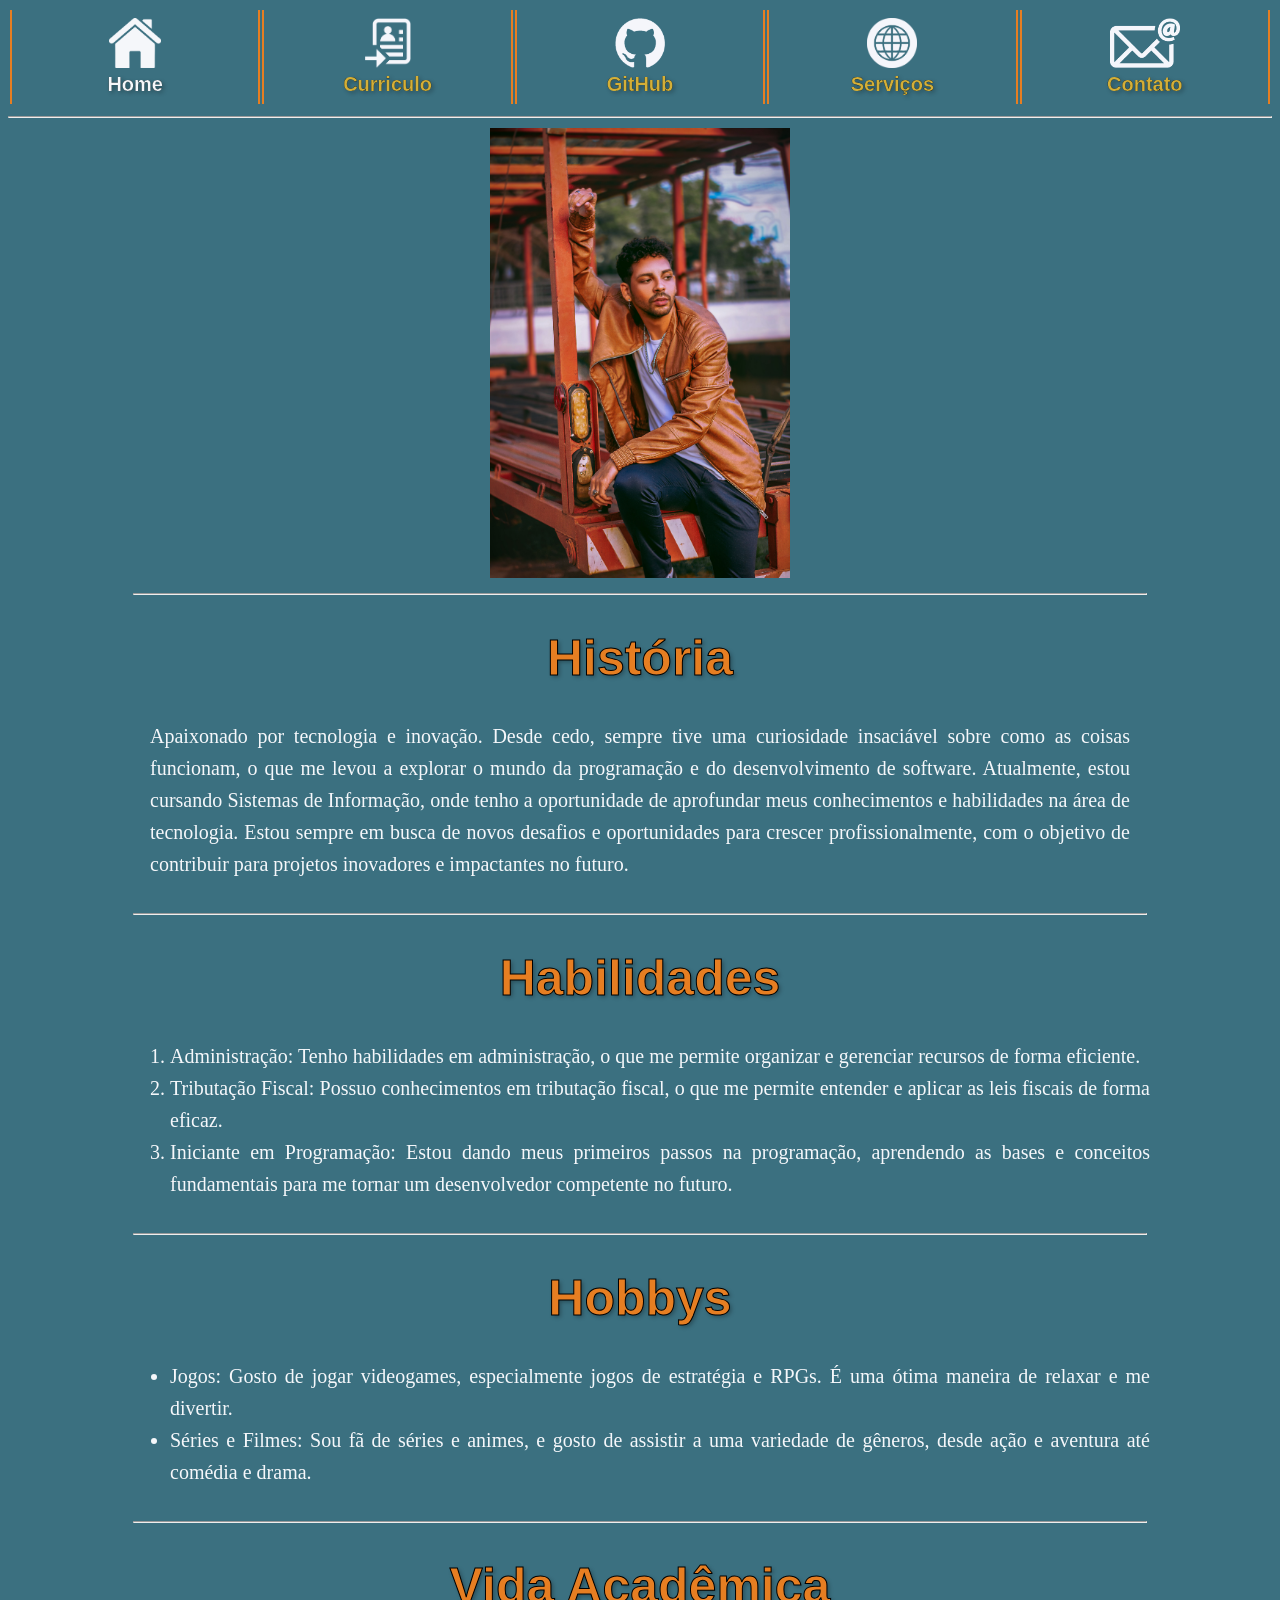
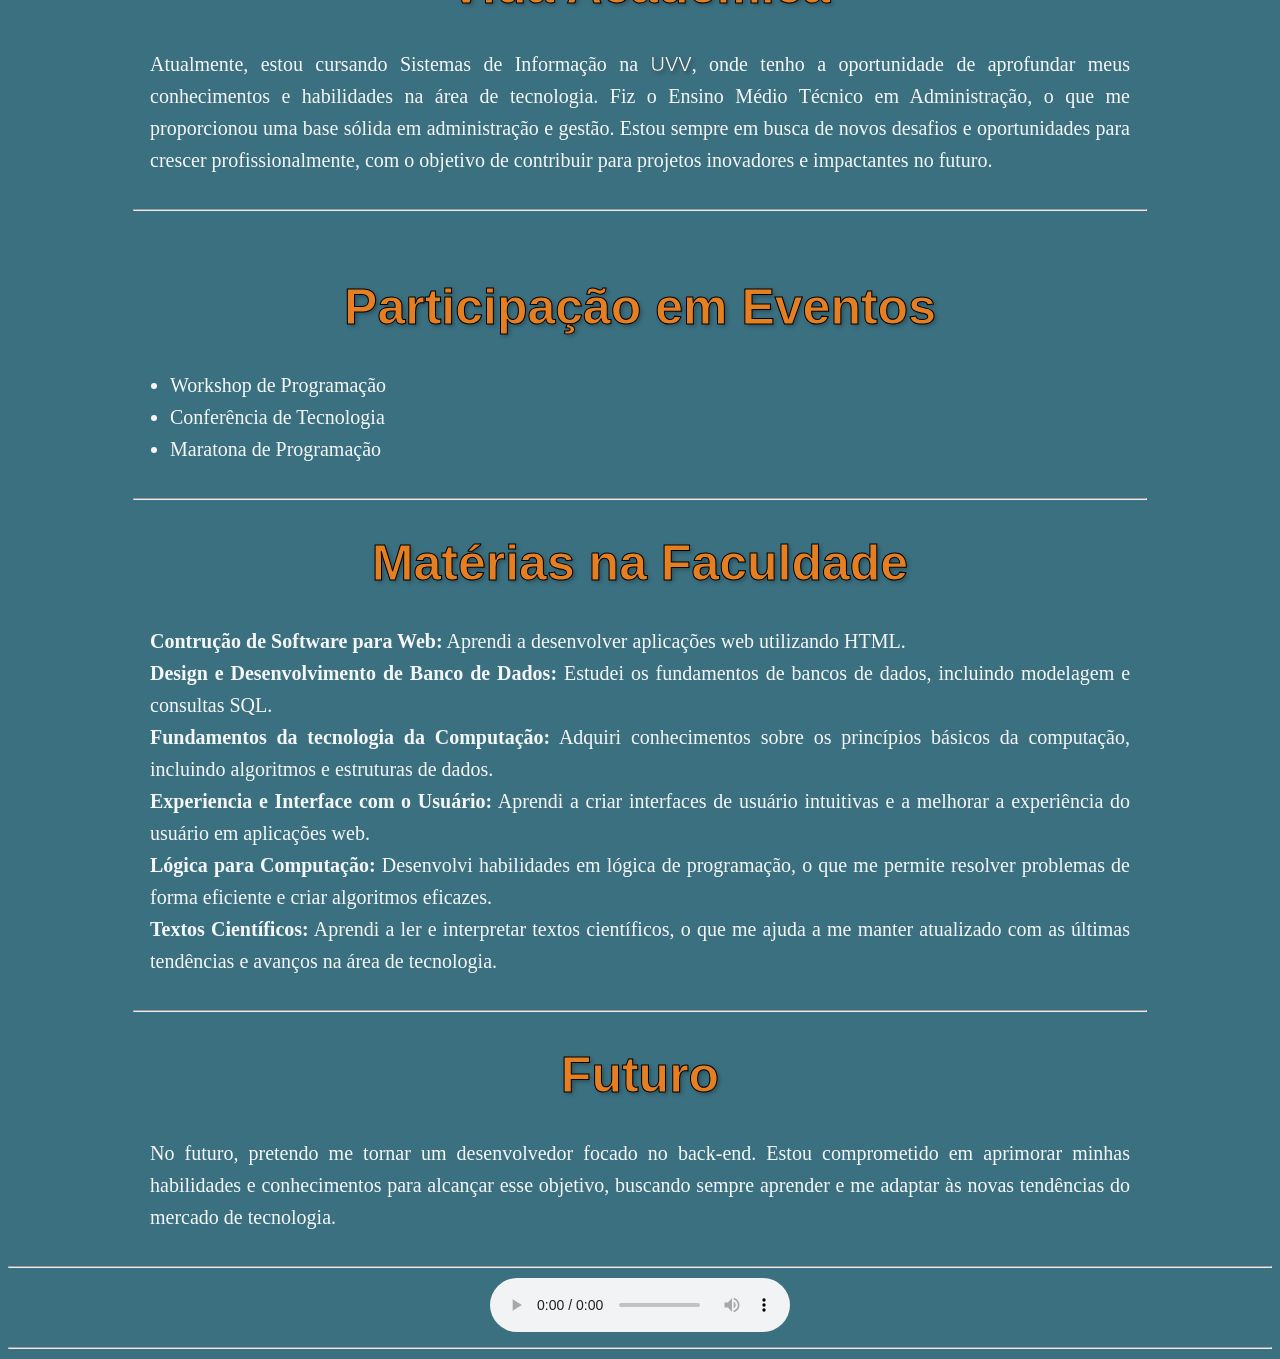
==== index.html @ d670b054 "Update index.html" ====
<!DOCTYPE html>
<html lang="pt-br">

<head>
    <meta charset="UTF-8">
    <meta name="viewport" content="width=device-width, initial-scale=1.0">
    <title>Home</title>
    <link rel="icon" type="image/png" width="16" height="16" href="./imagens/favhome2.png">
    <link rel="stylesheet" href="style.css">
</head>

<body>
    <center>
        <table width="100%">
            <tr>
                <th
                    style="border-right: 2px solid rgb(230, 126, 34);border-left: 2px solid rgb(230, 126, 34); padding: 8px; width: 15%">
                    <a href="index.html" style="text-decoration: none; color: rgb(245, 247, 250);">
                        <img src="./imagens/home.png" height="50" alt="Home"><br>
                        Home
                    </a>
                </th>
                <th
                    style="border-right: 2px solid rgb(230, 126, 34);border-left: 2px solid rgb(230, 126, 34); padding: 8px; width: 15%">
                    <a href="curriculo.html"><img src="./imagens/curriculo.png" height="50"
                            alt="Currículo"><br>Curriculo</a>
                </th>
                <th
                    style="border-right: 2px solid rgb(230, 126, 34);border-left: 2px solid rgb(230, 126, 34); padding: 8px; width: 15%">
                    <a href="github.html"><img src="./imagens/github.png" height="50" alt="GitHub"><br>GitHub</a>
                </th>
                <th
                    style="border-right: 2px solid rgb(230, 126, 34);border-left: 2px solid rgb(230, 126, 34); padding: 8px; width: 15%">
                    <a href="servicos.html"><img src="./imagens/servicos.png" height="50"
                            alt="Serviços"><br>Serviços</a>
                </th>
                <th
                    style="border-right: 2px solid rgb(230, 126, 34);border-left: 2px solid rgb(230, 126, 34); padding: 8px; width: 15%">
                    <a href="contato.html"><img src="./imagens/contato.png" height="50" alt="Contato"><br>Contato</a>
                </th>
            </tr>
        </table>
        <hr>
        <picture>
            <source media="(max-width: 640px)" srcset="./imagens/eu2.png">
            <img src="./imagens/eu.jpg" alt="Carlos Vinicios" style="
         width: 100%;
         max-width: 300px;">
        </picture>
        <hr style="width: 80%;">
        <h1>História</h1>
        <p> Apaixonado por tecnologia e inovação. Desde cedo, sempre tive uma curiosidade insaciável sobre
            como as coisas funcionam, o que me levou a explorar o mundo da programação e do desenvolvimento
            de software. Atualmente, estou cursando Sistemas de Informação, onde tenho a oportunidade de
            aprofundar meus conhecimentos e habilidades na área de tecnologia. Estou sempre em busca de
            novos desafios e oportunidades para crescer profissionalmente, com o objetivo de contribuir para
            projetos inovadores e impactantes no futuro.</p>
        <br>
        <hr style="width: 80%;">
        <h1>Habilidades</h1>
        <ol type="1" start="1">
            <li>Administração: Tenho habilidades em administração, o que me permite organizar e
                gerenciar
                recursos de forma eficiente.</li>
            <li>Tributação Fiscal: Possuo conhecimentos em tributação fiscal, o que me permite entender
                e
                aplicar as leis fiscais de forma eficaz.</li>
            <li>Iniciante em Programação: Estou dando meus primeiros passos na programação, aprendendo
                as
                bases e conceitos fundamentais para me tornar um desenvolvedor competente no futuro.
            </li>
        </ol>
        <br>
        <hr style="width: 80%;">
        <h1>Hobbys</h1>
        <ul>
            <li>Jogos: Gosto de jogar videogames, especialmente jogos de estratégia e RPGs. É uma ótima
                maneira de relaxar e me divertir.</li>
            <li>Séries e Filmes: Sou fã de séries e animes, e gosto de assistir a uma variedade de
                gêneros, desde ação e aventura até comédia e drama.</li>
        </ul>
        <br>
        <hr style="width: 80%;">
        <h1>Vida Acadêmica</h1>
        <p>Atualmente, estou cursando Sistemas de Informação na <a style="color: rgb(245, 247, 250);"
                href="https://uvv.br/">UVV</a>, onde
            tenho a oportunidade de aprofundar meus conhecimentos e habilidades na área de tecnologia. Fiz o
            Ensino Médio Técnico em Administração, o que me proporcionou uma base sólida em administração e
            gestão. Estou sempre em busca de novos desafios e oportunidades para crescer profissionalmente,
            com o objetivo de contribuir para projetos inovadores e impactantes no futuro.</p>
        <br>
        <hr style="width: 80%;">
        <br>
        <h1>Participação em Eventos</h1>
        <ul>
            <li>Workshop de Programação</li>
            <li>Conferência de Tecnologia</li>
            <li>Maratona de Programação</li>
        </ul>
        <br>
        <hr style="width: 80%;">
        <h1>Matérias na Faculdade</h1>
        <p> <b>Contrução de Software para Web:</b> Aprendi a desenvolver aplicações web utilizando HTML.<br>
            <b>Design e Desenvolvimento de Banco de Dados:</b> Estudei os fundamentos de bancos de dados,
            incluindo modelagem e consultas SQL.<br>
            <b>Fundamentos da tecnologia da Computação:</b> Adquiri conhecimentos sobre os princípios
            básicos da computação, incluindo algoritmos e estruturas de dados.<br>
            <b>Experiencia e Interface com o Usuário:</b> Aprendi a criar interfaces de usuário intuitivas e
            a melhorar a experiência do usuário em aplicações web.<br>
            <b>Lógica para Computação:</b> Desenvolvi habilidades em lógica de programação, o que me permite
            resolver problemas de forma eficiente e criar algoritmos eficazes.<br>
            <b>Textos Científicos:</b> Aprendi a ler e interpretar textos científicos, o que me ajuda a me
            manter atualizado com as últimas tendências e avanços na área de tecnologia.
        </p>
        <br>
        <hr style="width: 80%;">
        <h1>Futuro</h1>
        <p>
            No futuro, pretendo me tornar um desenvolvedor focado no back-end. Estou comprometido em
            aprimorar minhas habilidades e conhecimentos para alcançar esse objetivo, buscando sempre
            aprender e me adaptar às novas tendências do mercado de tecnologia.</p>
        <br>
        <hr>
        <audio autoplay controls loop>
            <source src="audio/lumiere.mp3" type="audio/mpeg">
            <p>Seu navegador não suporta áudio. <a href="audio/lumiere.mp3">Baixe aqui</a></p>
        </audio>
        <hr>
</body>

</html>
---- style.css ----
body {
    background-color: rgb(59, 112, 128);
    text-align: center;
    font-size: 20px;
    align-items: center;
}

a {
    font-family: 'Segoe UI', Tahoma, Geneva, Verdana, sans-serif;
    color: rgb(212, 175, 55);
    -webkit-text-stroke-width: 0.2px;
    -webkit-text-stroke-color: black;
    text-shadow: 2px 2px 4px rgba(0,0,0,0.3);
    text-decoration: none;
}

p {
    text-align: justify;
    max-width: 980px;
    margin: 0 auto;
    line-height: 1.6;
    color: rgb(245, 247, 250);
}

ul {
    text-align: justify;
    max-width: 980px;
    margin: 0 auto;
    line-height: 1.6;
    color: rgb(245, 247, 250);
}

ol {
    text-align: justify;
    max-width: 980px;
    margin: 0 auto;
    line-height: 1.6;
    color: rgb(245, 247, 250);
}

h1 {
    font-size: 50px;
    font-weight: bold;
    font-family: 'Segoe UI', Tahoma, Geneva, Verdana, sans-serif;
    color: rgb(230, 126, 34);
    -webkit-text-stroke-width: 1px;
    -webkit-text-stroke-color: black;
    text-shadow: 2px 2px 4px rgba(0,0,0,0.3);

}

h2 {
    font-size: 30px;
    font-weight: bold;
    font-family: 'Segoe UI', Tahoma, Geneva, Verdana, sans-serif;
    color: rgb(212, 175, 55);
    -webkit-text-stroke-width: 0.5px;
    -webkit-text-stroke-color: black;
    text-shadow: 1px 1px 3px rgba(0,0,0,0.3);
}

tr {
        color: rgb(245, 247, 250);
}

label {
       color: rgb(245, 247, 250);
    font-size: 18px;
    font-family: 'Segoe UI', Tahoma, Geneva, Verdana, sans-serif;
}
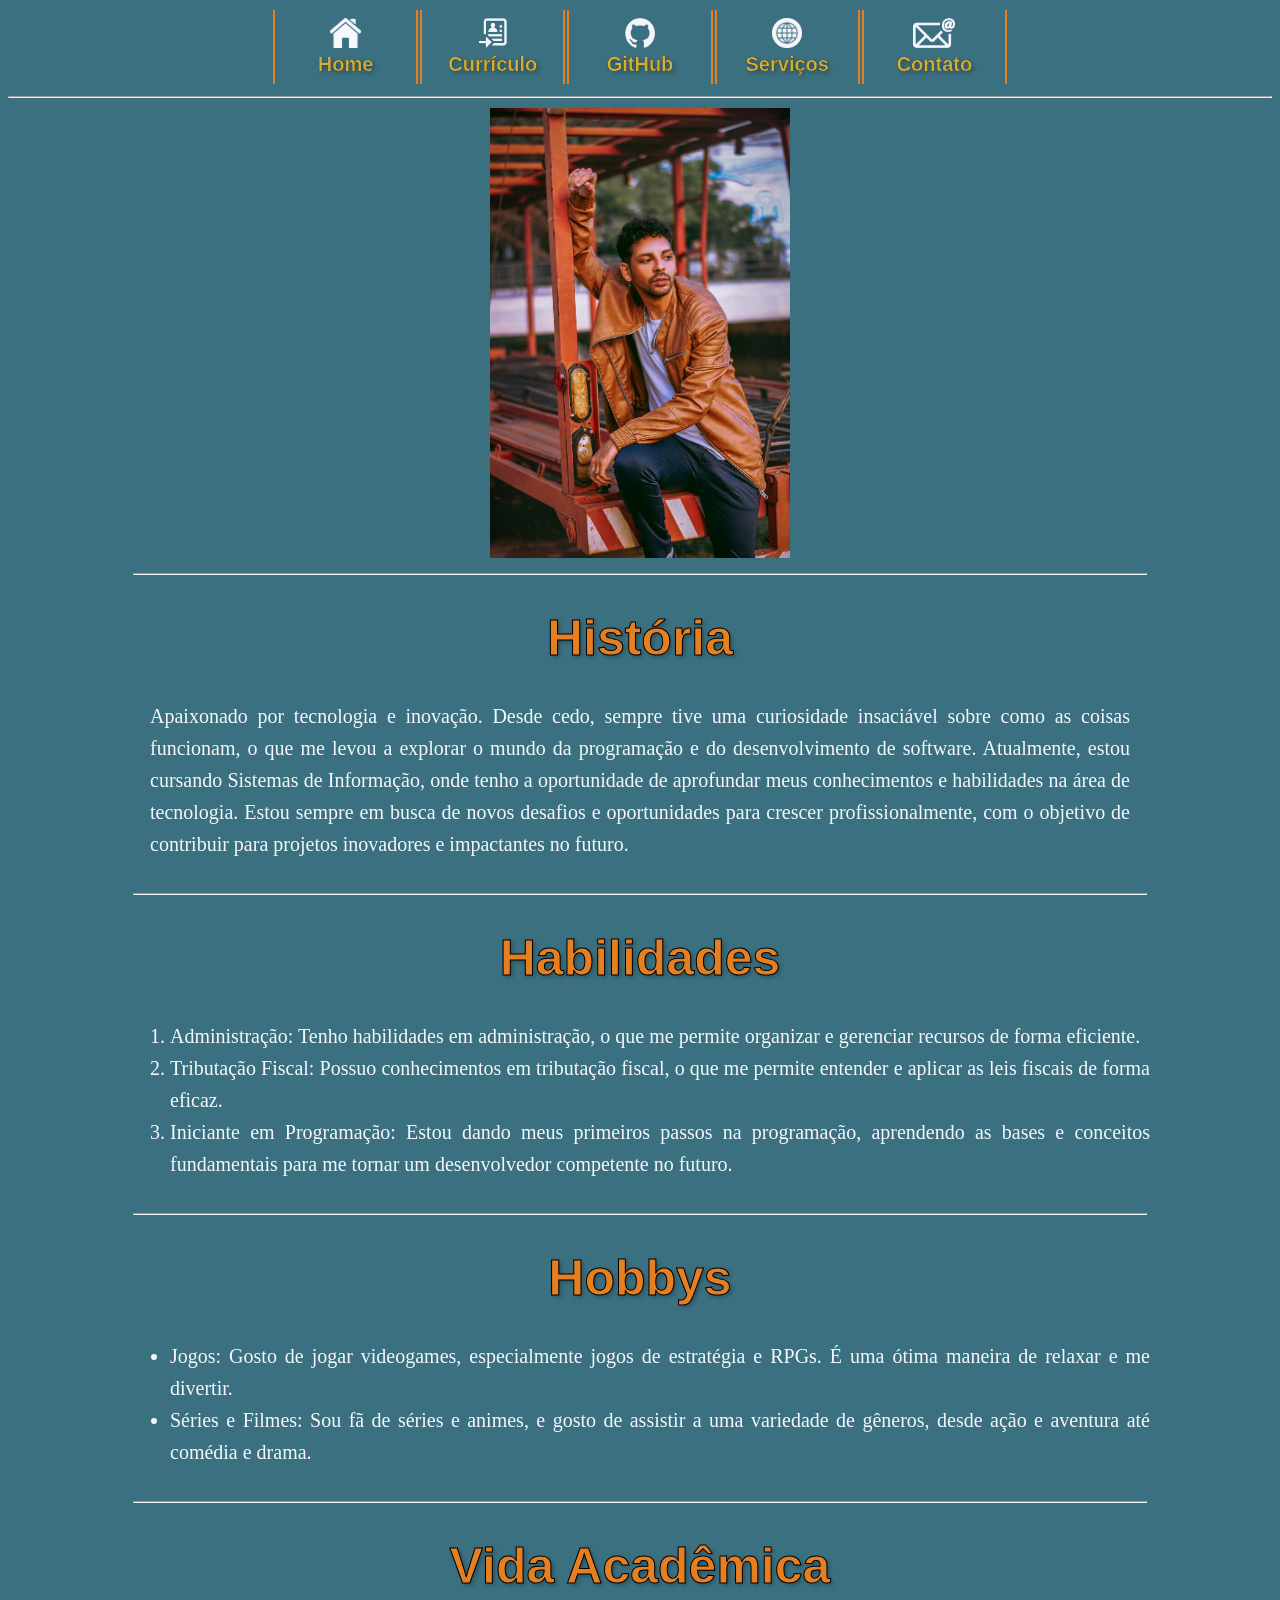
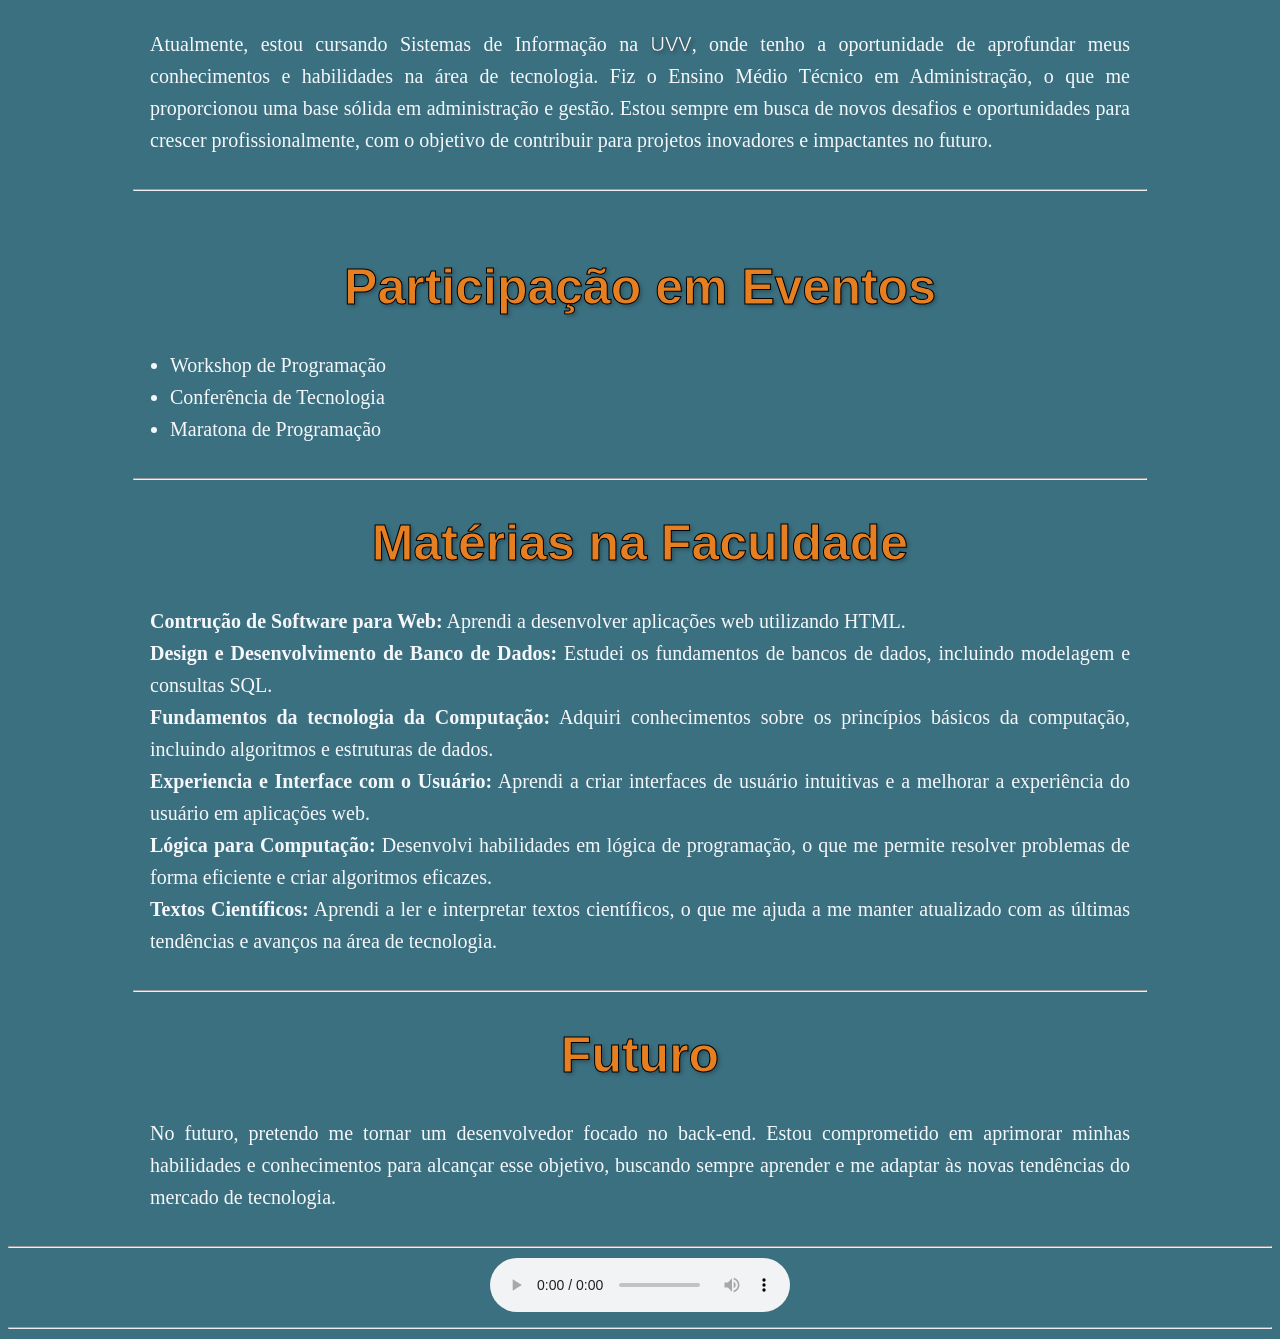
==== commit bf3f70f4: "Add files via upload" ====
--- a/index.html
+++ b/index.html
@@ -11,32 +11,32 @@
 
 <body>
     <center>
-        <table width="100%">
+        <table>
             <tr>
                 <th
                     style="border-right: 2px solid rgb(230, 126, 34);border-left: 2px solid rgb(230, 126, 34); padding: 8px; width: 15%">
-                    <a href="index.html" style="text-decoration: none; color: rgb(245, 247, 250);">
-                        <img src="./imagens/home.png" height="50" alt="Home"><br>
+                    <a href="index.html" style="text-decoration: none;">
+                        <img src="./imagens/home.png" height="30px" alt="Home"><br>
                         Home
                     </a>
                 </th>
                 <th
                     style="border-right: 2px solid rgb(230, 126, 34);border-left: 2px solid rgb(230, 126, 34); padding: 8px; width: 15%">
-                    <a href="curriculo.html"><img src="./imagens/curriculo.png" height="50"
-                            alt="Currículo"><br>Curriculo</a>
+                    <a href="curriculo.html"><img src="./imagens/curriculo.png" height="30px"
+                            alt="Currículo"><br>Currículo</a>
                 </th>
                 <th
                     style="border-right: 2px solid rgb(230, 126, 34);border-left: 2px solid rgb(230, 126, 34); padding: 8px; width: 15%">
-                    <a href="github.html"><img src="./imagens/github.png" height="50" alt="GitHub"><br>GitHub</a>
+                    <a href="github.html"><img src="./imagens/github.png" height="30px" alt="GitHub"><br>GitHub</a>
                 </th>
                 <th
                     style="border-right: 2px solid rgb(230, 126, 34);border-left: 2px solid rgb(230, 126, 34); padding: 8px; width: 15%">
-                    <a href="servicos.html"><img src="./imagens/servicos.png" height="50"
+                    <a href="servicos.html"><img src="./imagens/servicos.png" height="30px"
                             alt="Serviços"><br>Serviços</a>
                 </th>
                 <th
                     style="border-right: 2px solid rgb(230, 126, 34);border-left: 2px solid rgb(230, 126, 34); padding: 8px; width: 15%">
-                    <a href="contato.html"><img src="./imagens/contato.png" height="50" alt="Contato"><br>Contato</a>
+                    <a href="contato.html"><img src="./imagens/contato.png" height="30px" alt="Contato"><br>Contato</a>
                 </th>
             </tr>
         </table>
@@ -128,4 +128,4 @@
         <hr>
 </body>
 
-</html>
+</html>
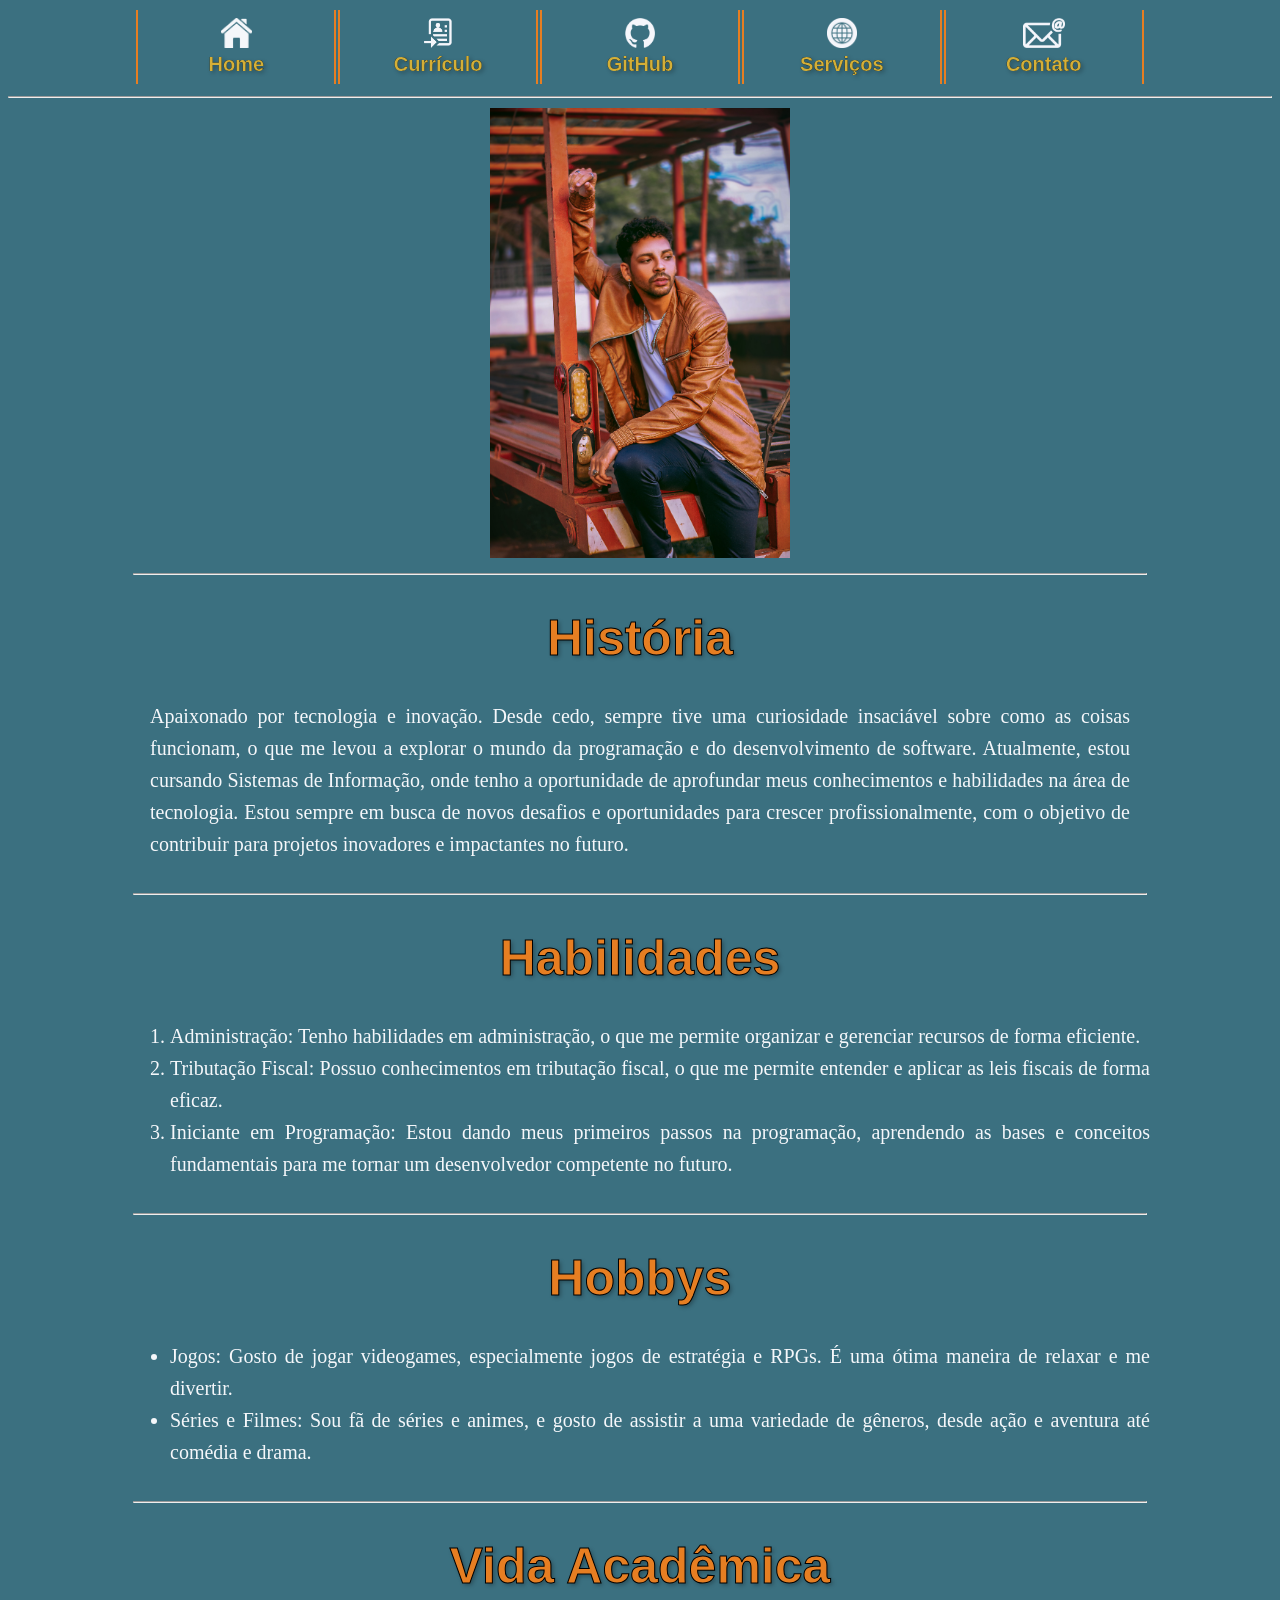
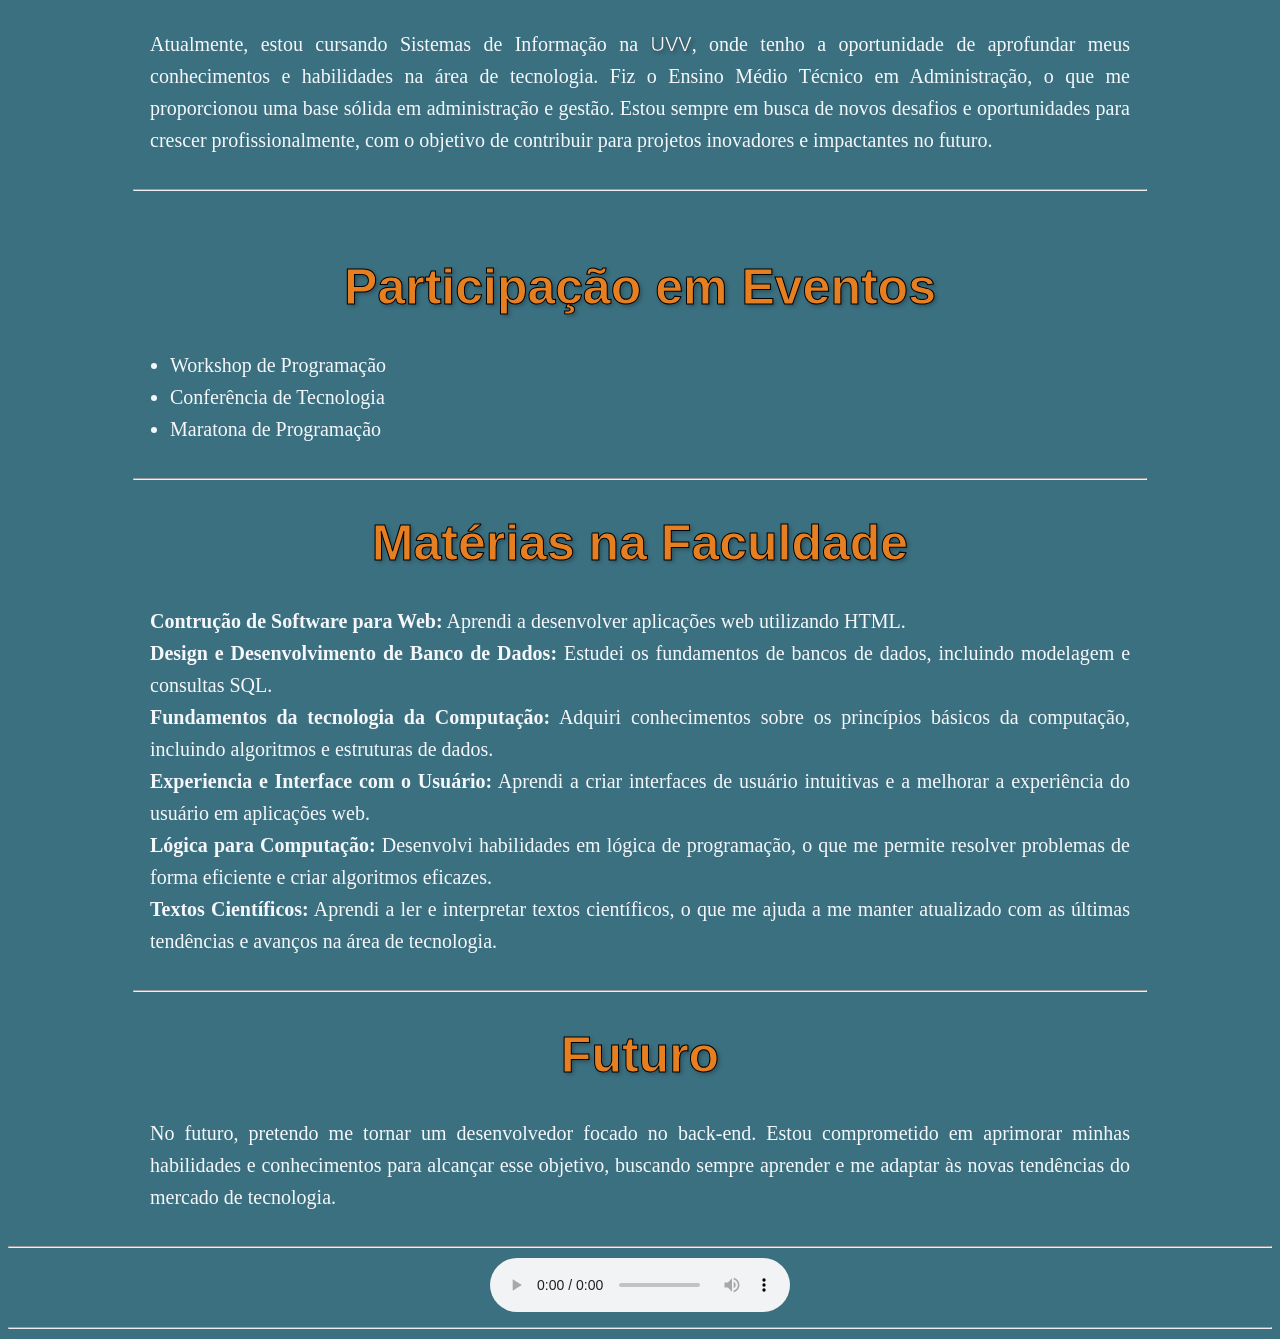
==== commit e96a3843: "Add files via upload" ====
--- a/index.html
+++ b/index.html
@@ -11,7 +11,7 @@
 
 <body>
     <center>
-        <table>
+        <table width="80%">
             <tr>
                 <th
                     style="border-right: 2px solid rgb(230, 126, 34);border-left: 2px solid rgb(230, 126, 34); padding: 8px; width: 15%">
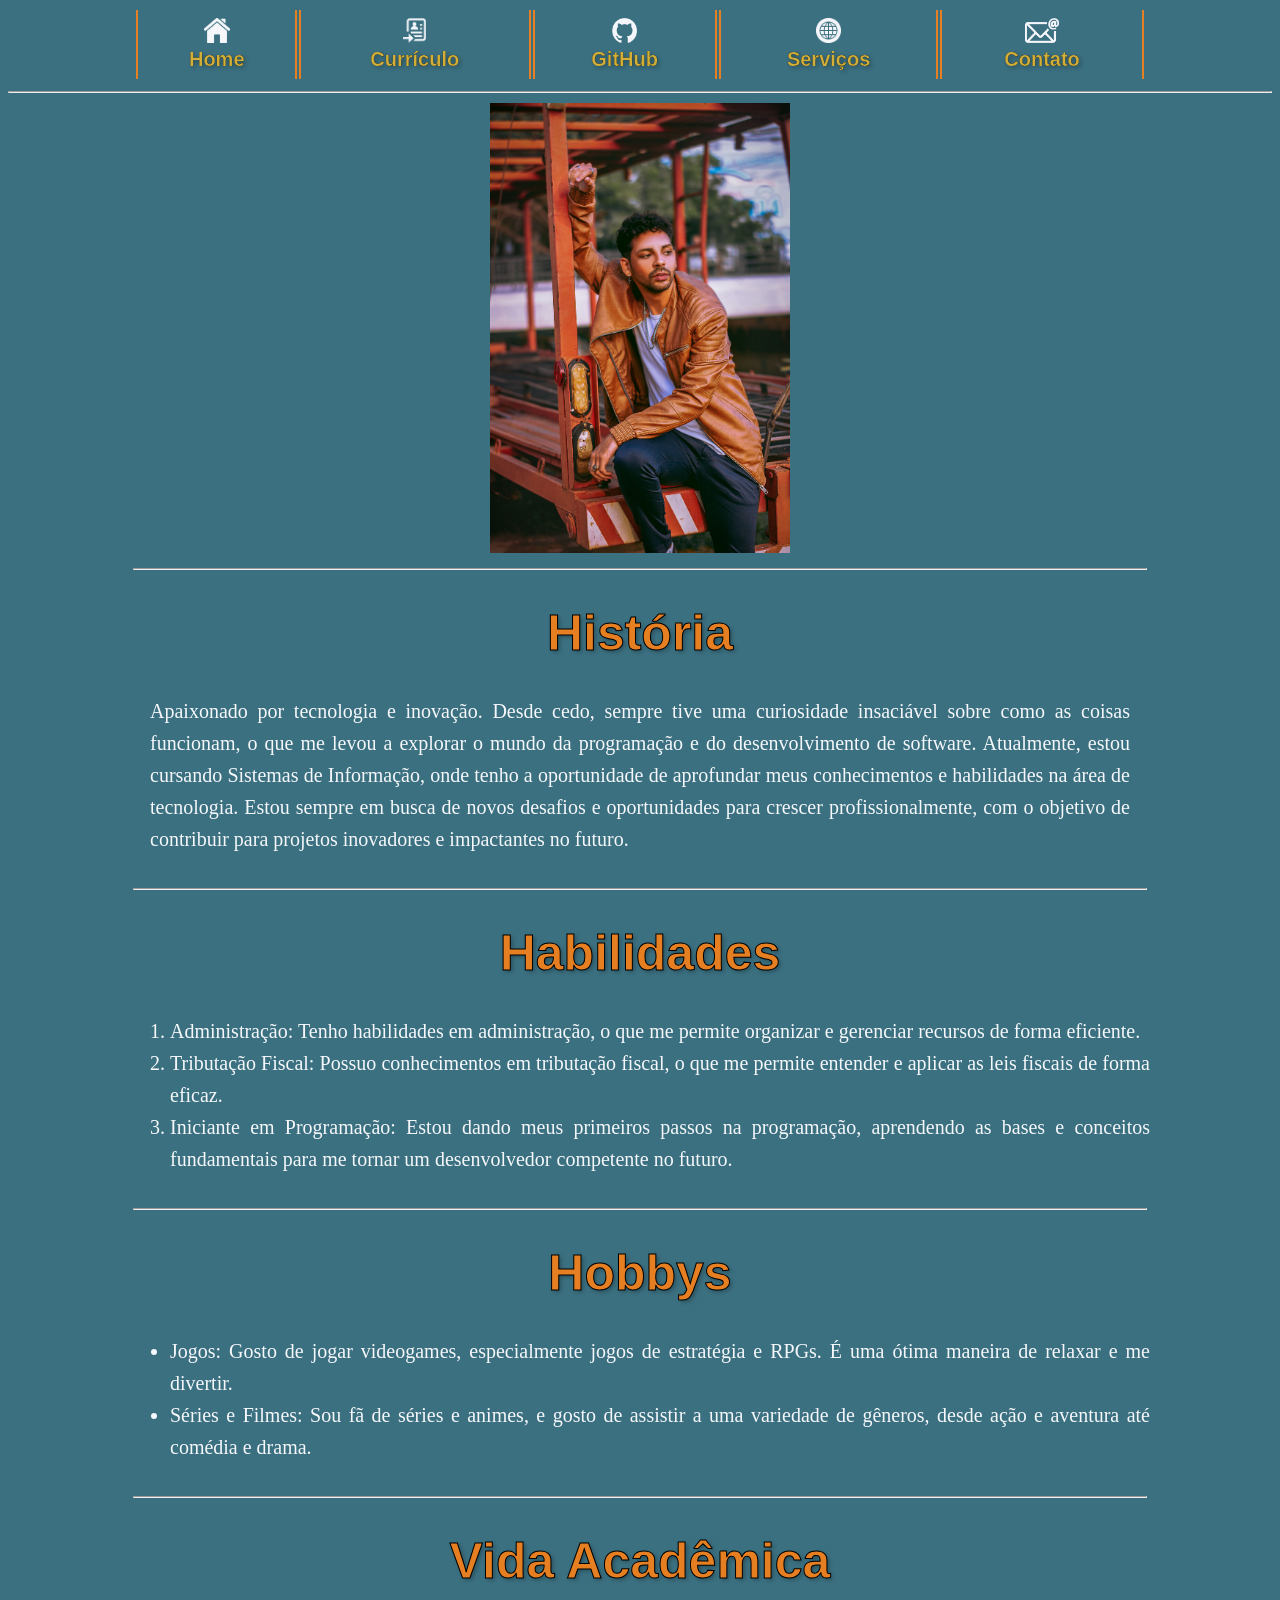
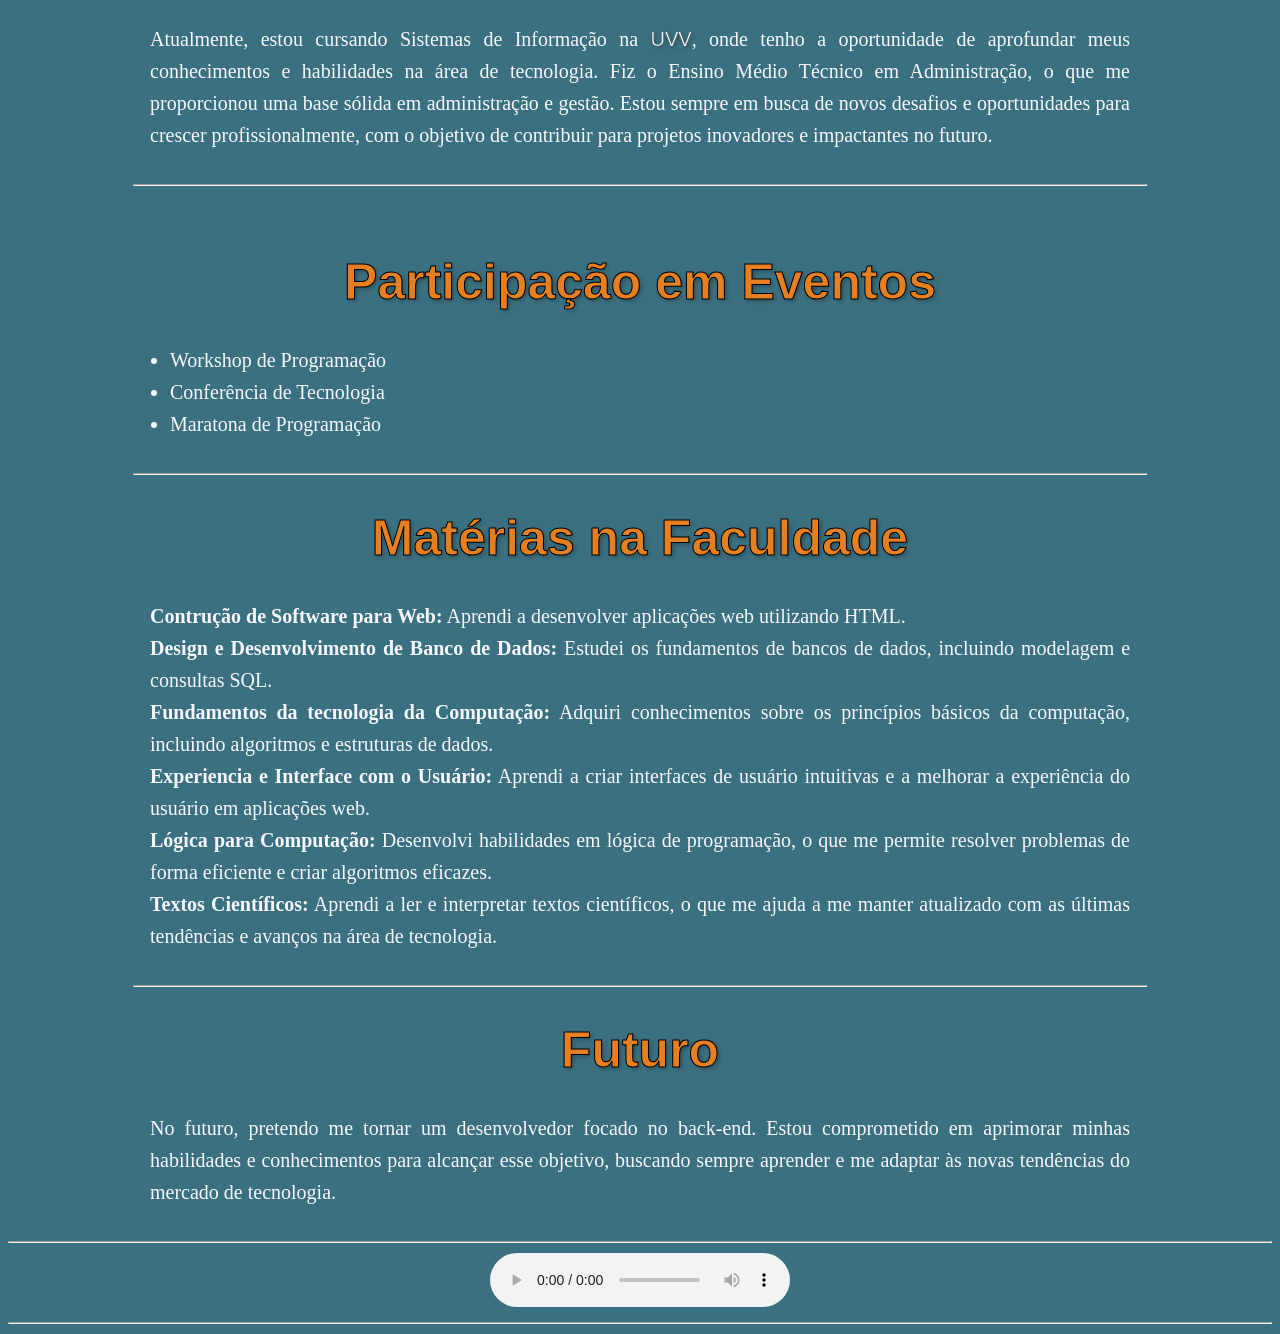
==== commit 7f43afa9: "Add files via upload" ====
--- a/index.html
+++ b/index.html
@@ -10,122 +10,120 @@
 </head>
 
 <body>
-    <center>
-        <table width="80%">
-            <tr>
-                <th
-                    style="border-right: 2px solid rgb(230, 126, 34);border-left: 2px solid rgb(230, 126, 34); padding: 8px; width: 15%">
-                    <a href="index.html" style="text-decoration: none;">
-                        <img src="./imagens/home.png" height="30px" alt="Home"><br>
-                        Home
-                    </a>
-                </th>
-                <th
-                    style="border-right: 2px solid rgb(230, 126, 34);border-left: 2px solid rgb(230, 126, 34); padding: 8px; width: 15%">
-                    <a href="curriculo.html"><img src="./imagens/curriculo.png" height="30px"
-                            alt="Currículo"><br>Currículo</a>
-                </th>
-                <th
-                    style="border-right: 2px solid rgb(230, 126, 34);border-left: 2px solid rgb(230, 126, 34); padding: 8px; width: 15%">
-                    <a href="github.html"><img src="./imagens/github.png" height="30px" alt="GitHub"><br>GitHub</a>
-                </th>
-                <th
-                    style="border-right: 2px solid rgb(230, 126, 34);border-left: 2px solid rgb(230, 126, 34); padding: 8px; width: 15%">
-                    <a href="servicos.html"><img src="./imagens/servicos.png" height="30px"
-                            alt="Serviços"><br>Serviços</a>
-                </th>
-                <th
-                    style="border-right: 2px solid rgb(230, 126, 34);border-left: 2px solid rgb(230, 126, 34); padding: 8px; width: 15%">
-                    <a href="contato.html"><img src="./imagens/contato.png" height="30px" alt="Contato"><br>Contato</a>
-                </th>
-            </tr>
-        </table>
-        <hr>
-        <picture>
-            <source media="(max-width: 640px)" srcset="./imagens/eu2.png">
-            <img src="./imagens/eu.jpg" alt="Carlos Vinicios" style="
+    <table width="80%">
+        <tr>
+            <th
+                style="border-right: 2px solid rgb(230, 126, 34);border-left: 2px solid rgb(230, 126, 34); padding: 8px; width: 30px">
+                <a href="index.html" style="text-decoration: none;">
+                    <img src="./imagens/home.png" height="25px" alt="Home"><br>
+                    Home
+                </a>
+            </th>
+            <th
+                style="border-right: 2px solid rgb(230, 126, 34);border-left: 2px solid rgb(230, 126, 34); padding: 8px; width: 30px">
+                <a href="curriculo.html"><img src="./imagens/curriculo.png" height="25px"
+                        alt="Currículo"><br>Currículo</a>
+            </th>
+            <th
+                style="border-right: 2px solid rgb(230, 126, 34);border-left: 2px solid rgb(230, 126, 34); padding: 8px; width: 30px">
+                <a href="github.html"><img src="./imagens/github.png" height="25px" alt="GitHub"><br>GitHub</a>
+            </th>
+            <th
+                style="border-right: 2px solid rgb(230, 126, 34);border-left: 2px solid rgb(230, 126, 34); padding: 8px; width: 30px">
+                <a href="servicos.html"><img src="./imagens/servicos.png" height="25px" alt="Serviços"><br>Serviços</a>
+            </th>
+            <th
+                style="border-right: 2px solid rgb(230, 126, 34);border-left: 2px solid rgb(230, 126, 34); padding: 8px; width: 30px">
+                <a href="contato.html"><img src="./imagens/contato.png" height="25px" alt="Contato"><br>Contato</a>
+            </th>
+        </tr>
+    </table>
+    <hr>
+    <picture>
+        <source media="(max-width: 640px)" srcset="./imagens/eu2.png">
+        <img src="./imagens/eu.jpg" alt="Carlos Vinicios" style="
          width: 100%;
          max-width: 300px;">
-        </picture>
-        <hr style="width: 80%;">
-        <h1>História</h1>
-        <p> Apaixonado por tecnologia e inovação. Desde cedo, sempre tive uma curiosidade insaciável sobre
-            como as coisas funcionam, o que me levou a explorar o mundo da programação e do desenvolvimento
-            de software. Atualmente, estou cursando Sistemas de Informação, onde tenho a oportunidade de
-            aprofundar meus conhecimentos e habilidades na área de tecnologia. Estou sempre em busca de
-            novos desafios e oportunidades para crescer profissionalmente, com o objetivo de contribuir para
-            projetos inovadores e impactantes no futuro.</p>
-        <br>
-        <hr style="width: 80%;">
-        <h1>Habilidades</h1>
-        <ol type="1" start="1">
-            <li>Administração: Tenho habilidades em administração, o que me permite organizar e
-                gerenciar
-                recursos de forma eficiente.</li>
-            <li>Tributação Fiscal: Possuo conhecimentos em tributação fiscal, o que me permite entender
-                e
-                aplicar as leis fiscais de forma eficaz.</li>
-            <li>Iniciante em Programação: Estou dando meus primeiros passos na programação, aprendendo
-                as
-                bases e conceitos fundamentais para me tornar um desenvolvedor competente no futuro.
-            </li>
-        </ol>
-        <br>
-        <hr style="width: 80%;">
-        <h1>Hobbys</h1>
-        <ul>
-            <li>Jogos: Gosto de jogar videogames, especialmente jogos de estratégia e RPGs. É uma ótima
-                maneira de relaxar e me divertir.</li>
-            <li>Séries e Filmes: Sou fã de séries e animes, e gosto de assistir a uma variedade de
-                gêneros, desde ação e aventura até comédia e drama.</li>
-        </ul>
-        <br>
-        <hr style="width: 80%;">
-        <h1>Vida Acadêmica</h1>
-        <p>Atualmente, estou cursando Sistemas de Informação na <a style="color: rgb(245, 247, 250);"
-                href="https://uvv.br/">UVV</a>, onde
-            tenho a oportunidade de aprofundar meus conhecimentos e habilidades na área de tecnologia. Fiz o
-            Ensino Médio Técnico em Administração, o que me proporcionou uma base sólida em administração e
-            gestão. Estou sempre em busca de novos desafios e oportunidades para crescer profissionalmente,
-            com o objetivo de contribuir para projetos inovadores e impactantes no futuro.</p>
-        <br>
-        <hr style="width: 80%;">
-        <br>
-        <h1>Participação em Eventos</h1>
-        <ul>
-            <li>Workshop de Programação</li>
-            <li>Conferência de Tecnologia</li>
-            <li>Maratona de Programação</li>
-        </ul>
-        <br>
-        <hr style="width: 80%;">
-        <h1>Matérias na Faculdade</h1>
-        <p> <b>Contrução de Software para Web:</b> Aprendi a desenvolver aplicações web utilizando HTML.<br>
-            <b>Design e Desenvolvimento de Banco de Dados:</b> Estudei os fundamentos de bancos de dados,
-            incluindo modelagem e consultas SQL.<br>
-            <b>Fundamentos da tecnologia da Computação:</b> Adquiri conhecimentos sobre os princípios
-            básicos da computação, incluindo algoritmos e estruturas de dados.<br>
-            <b>Experiencia e Interface com o Usuário:</b> Aprendi a criar interfaces de usuário intuitivas e
-            a melhorar a experiência do usuário em aplicações web.<br>
-            <b>Lógica para Computação:</b> Desenvolvi habilidades em lógica de programação, o que me permite
-            resolver problemas de forma eficiente e criar algoritmos eficazes.<br>
-            <b>Textos Científicos:</b> Aprendi a ler e interpretar textos científicos, o que me ajuda a me
-            manter atualizado com as últimas tendências e avanços na área de tecnologia.
-        </p>
-        <br>
-        <hr style="width: 80%;">
-        <h1>Futuro</h1>
-        <p>
-            No futuro, pretendo me tornar um desenvolvedor focado no back-end. Estou comprometido em
-            aprimorar minhas habilidades e conhecimentos para alcançar esse objetivo, buscando sempre
-            aprender e me adaptar às novas tendências do mercado de tecnologia.</p>
-        <br>
-        <hr>
-        <audio autoplay controls loop>
-            <source src="audio/lumiere.mp3" type="audio/mpeg">
-            <p>Seu navegador não suporta áudio. <a href="audio/lumiere.mp3">Baixe aqui</a></p>
-        </audio>
-        <hr>
+    </picture>
+    <hr style="width: 80%;">
+    <h1>História</h1>
+    <p> Apaixonado por tecnologia e inovação. Desde cedo, sempre tive uma curiosidade insaciável sobre
+        como as coisas funcionam, o que me levou a explorar o mundo da programação e do desenvolvimento
+        de software. Atualmente, estou cursando Sistemas de Informação, onde tenho a oportunidade de
+        aprofundar meus conhecimentos e habilidades na área de tecnologia. Estou sempre em busca de
+        novos desafios e oportunidades para crescer profissionalmente, com o objetivo de contribuir para
+        projetos inovadores e impactantes no futuro.</p>
+    <br>
+    <hr style="width: 80%;">
+    <h1>Habilidades</h1>
+    <ol type="1" start="1">
+        <li>Administração: Tenho habilidades em administração, o que me permite organizar e
+            gerenciar
+            recursos de forma eficiente.</li>
+        <li>Tributação Fiscal: Possuo conhecimentos em tributação fiscal, o que me permite entender
+            e
+            aplicar as leis fiscais de forma eficaz.</li>
+        <li>Iniciante em Programação: Estou dando meus primeiros passos na programação, aprendendo
+            as
+            bases e conceitos fundamentais para me tornar um desenvolvedor competente no futuro.
+        </li>
+    </ol>
+    <br>
+    <hr style="width: 80%;">
+    <h1>Hobbys</h1>
+    <ul>
+        <li>Jogos: Gosto de jogar videogames, especialmente jogos de estratégia e RPGs. É uma ótima
+            maneira de relaxar e me divertir.</li>
+        <li>Séries e Filmes: Sou fã de séries e animes, e gosto de assistir a uma variedade de
+            gêneros, desde ação e aventura até comédia e drama.</li>
+    </ul>
+    <br>
+    <hr style="width: 80%;">
+    <h1>Vida Acadêmica</h1>
+    <p>Atualmente, estou cursando Sistemas de Informação na <a style="color: rgb(245, 247, 250);"
+            href="https://uvv.br/">UVV</a>, onde
+        tenho a oportunidade de aprofundar meus conhecimentos e habilidades na área de tecnologia. Fiz o
+        Ensino Médio Técnico em Administração, o que me proporcionou uma base sólida em administração e
+        gestão. Estou sempre em busca de novos desafios e oportunidades para crescer profissionalmente,
+        com o objetivo de contribuir para projetos inovadores e impactantes no futuro.</p>
+    <br>
+    <hr style="width: 80%;">
+    <br>
+    <h1>Participação em Eventos</h1>
+    <ul>
+        <li>Workshop de Programação</li>
+        <li>Conferência de Tecnologia</li>
+        <li>Maratona de Programação</li>
+    </ul>
+    <br>
+    <hr style="width: 80%;">
+    <h1>Matérias na Faculdade</h1>
+    <p> <b>Contrução de Software para Web:</b> Aprendi a desenvolver aplicações web utilizando HTML.<br>
+        <b>Design e Desenvolvimento de Banco de Dados:</b> Estudei os fundamentos de bancos de dados,
+        incluindo modelagem e consultas SQL.<br>
+        <b>Fundamentos da tecnologia da Computação:</b> Adquiri conhecimentos sobre os princípios
+        básicos da computação, incluindo algoritmos e estruturas de dados.<br>
+        <b>Experiencia e Interface com o Usuário:</b> Aprendi a criar interfaces de usuário intuitivas e
+        a melhorar a experiência do usuário em aplicações web.<br>
+        <b>Lógica para Computação:</b> Desenvolvi habilidades em lógica de programação, o que me permite
+        resolver problemas de forma eficiente e criar algoritmos eficazes.<br>
+        <b>Textos Científicos:</b> Aprendi a ler e interpretar textos científicos, o que me ajuda a me
+        manter atualizado com as últimas tendências e avanços na área de tecnologia.
+    </p>
+    <br>
+    <hr style="width: 80%;">
+    <h1>Futuro</h1>
+    <p>
+        No futuro, pretendo me tornar um desenvolvedor focado no back-end. Estou comprometido em
+        aprimorar minhas habilidades e conhecimentos para alcançar esse objetivo, buscando sempre
+        aprender e me adaptar às novas tendências do mercado de tecnologia.</p>
+    <br>
+    <hr>
+    <audio autoplay controls loop>
+        <source src="audio/lumiere.mp3" type="audio/mpeg">
+        <p>Seu navegador não suporta áudio. <a href="audio/lumiere.mp3">Baixe aqui</a></p>
+    </audio>
+    <hr>
 </body>
 
 </html>
--- a/style.css
+++ b/style.css
@@ -69,3 +69,5 @@
     font-family: 'Segoe UI', Tahoma, Geneva, Verdana, sans-serif;
 }
 
+table {margin: auto;
+}
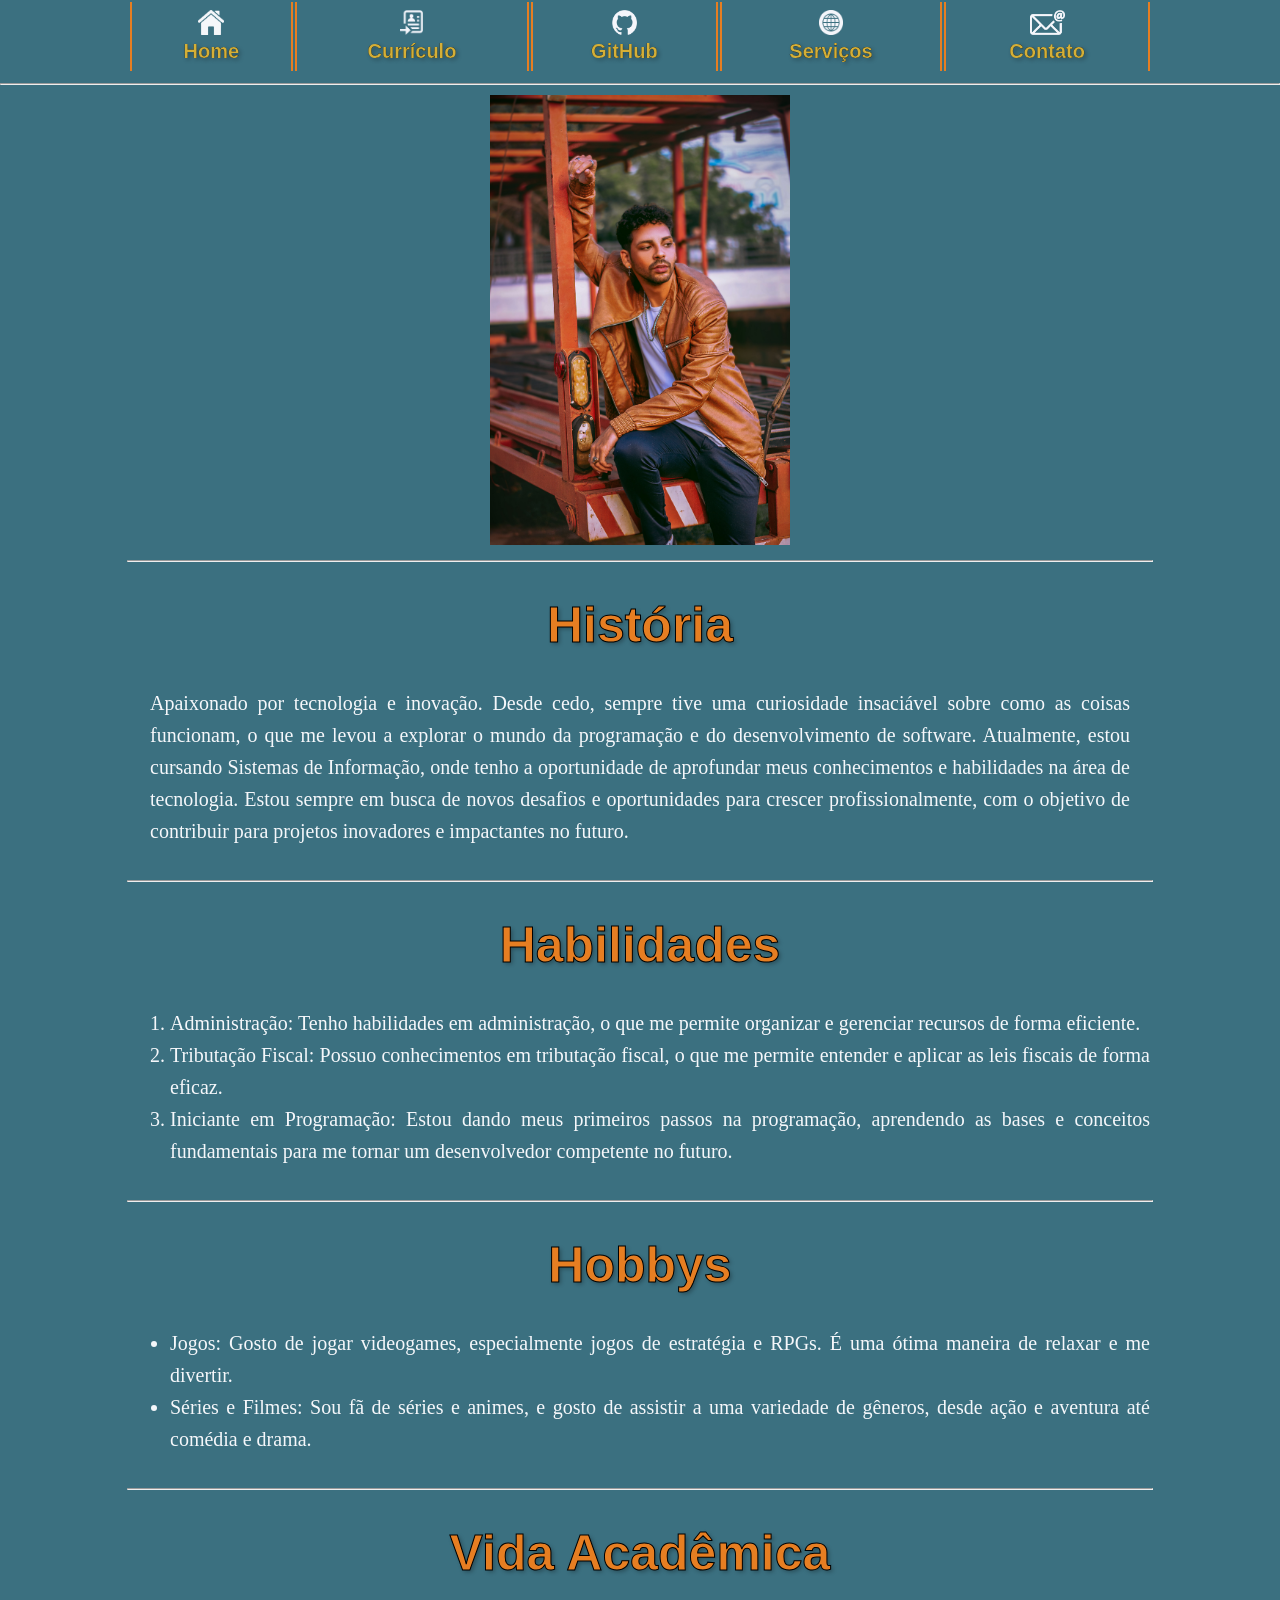
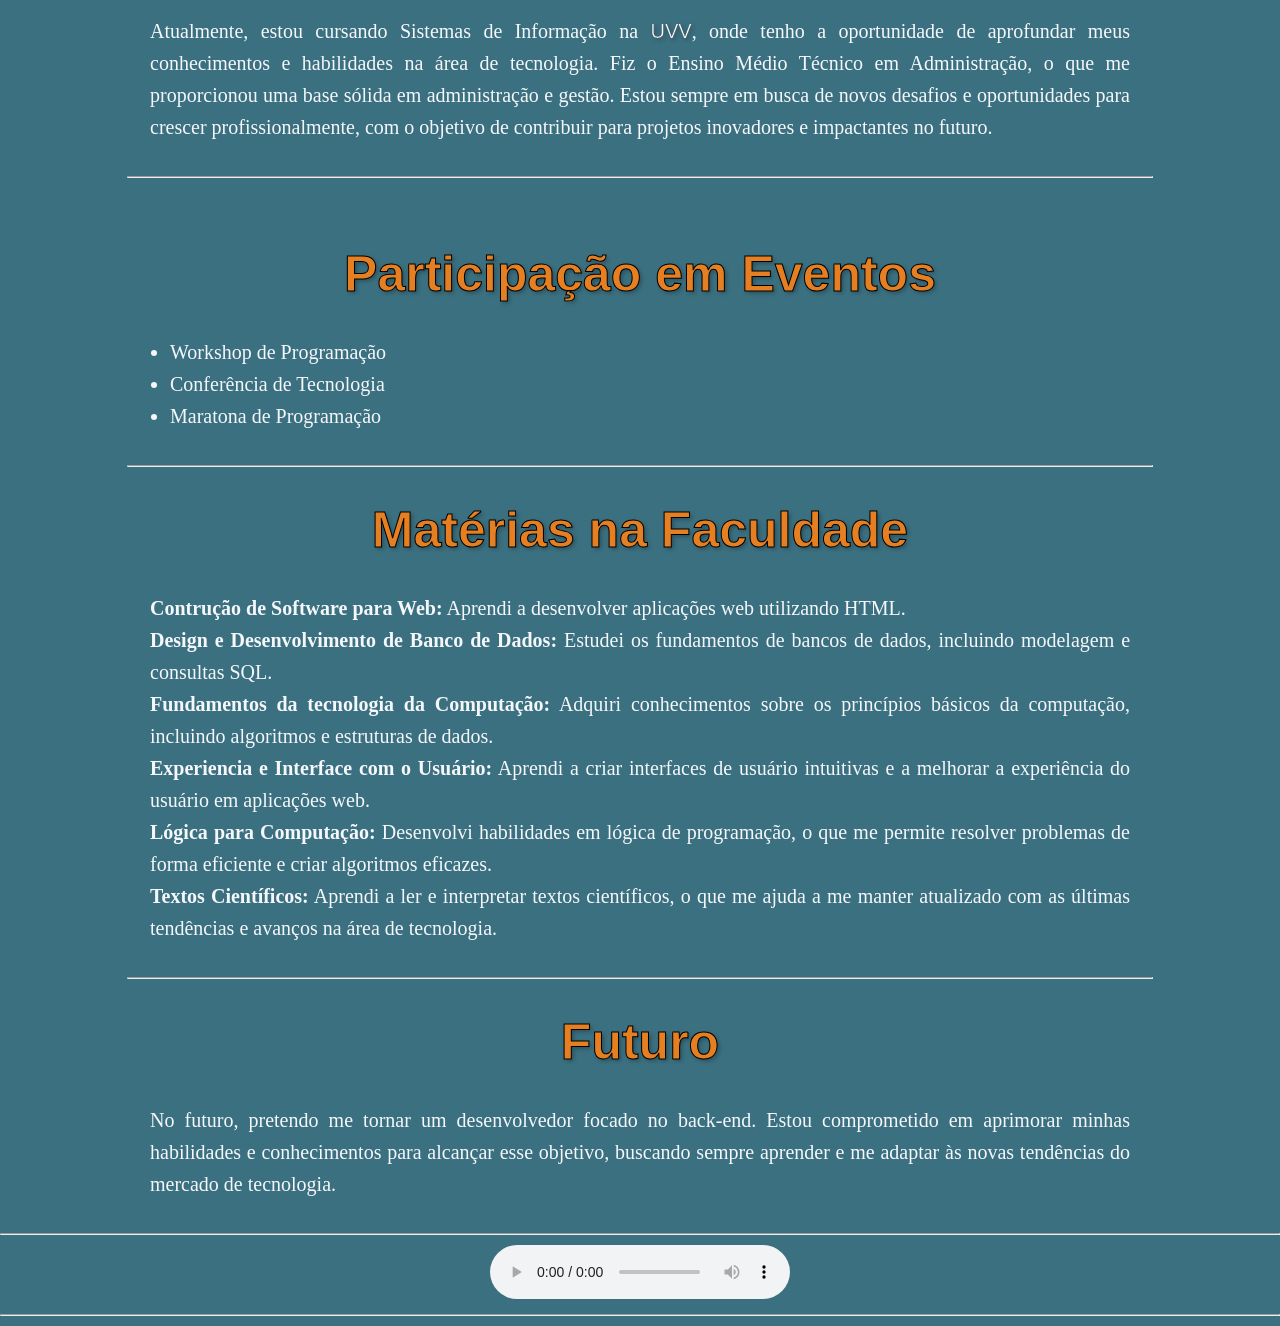
==== commit f38fd914: "Add files via upload" ====
--- a/index.html
+++ b/index.html
@@ -13,27 +13,27 @@
     <table width="80%">
         <tr>
             <th
-                style="border-right: 2px solid rgb(230, 126, 34);border-left: 2px solid rgb(230, 126, 34); padding: 8px; width: 30px">
+                style="border-right: 2px solid rgb(230, 126, 34);border-left: 2px solid rgb(230, 126, 34); padding: 8px;">
                 <a href="index.html" style="text-decoration: none;">
                     <img src="./imagens/home.png" height="25px" alt="Home"><br>
                     Home
                 </a>
             </th>
             <th
-                style="border-right: 2px solid rgb(230, 126, 34);border-left: 2px solid rgb(230, 126, 34); padding: 8px; width: 30px">
+                style="border-right: 2px solid rgb(230, 126, 34);border-left: 2px solid rgb(230, 126, 34); padding: 8px;">
                 <a href="curriculo.html"><img src="./imagens/curriculo.png" height="25px"
                         alt="Currículo"><br>Currículo</a>
             </th>
             <th
-                style="border-right: 2px solid rgb(230, 126, 34);border-left: 2px solid rgb(230, 126, 34); padding: 8px; width: 30px">
+                style="border-right: 2px solid rgb(230, 126, 34);border-left: 2px solid rgb(230, 126, 34); padding: 8px;">
                 <a href="github.html"><img src="./imagens/github.png" height="25px" alt="GitHub"><br>GitHub</a>
             </th>
             <th
-                style="border-right: 2px solid rgb(230, 126, 34);border-left: 2px solid rgb(230, 126, 34); padding: 8px; width: 30px">
+                style="border-right: 2px solid rgb(230, 126, 34);border-left: 2px solid rgb(230, 126, 34); padding: 8px;">
                 <a href="servicos.html"><img src="./imagens/servicos.png" height="25px" alt="Serviços"><br>Serviços</a>
             </th>
             <th
-                style="border-right: 2px solid rgb(230, 126, 34);border-left: 2px solid rgb(230, 126, 34); padding: 8px; width: 30px">
+                style="border-right: 2px solid rgb(230, 126, 34);border-left: 2px solid rgb(230, 126, 34); padding: 8px;">
                 <a href="contato.html"><img src="./imagens/contato.png" height="25px" alt="Contato"><br>Contato</a>
             </th>
         </tr>
--- a/style.css
+++ b/style.css
@@ -3,6 +3,8 @@
     text-align: center;
     font-size: 20px;
     align-items: center;
+    margin: 0;
+    padding: 0;
 }
 
 a {
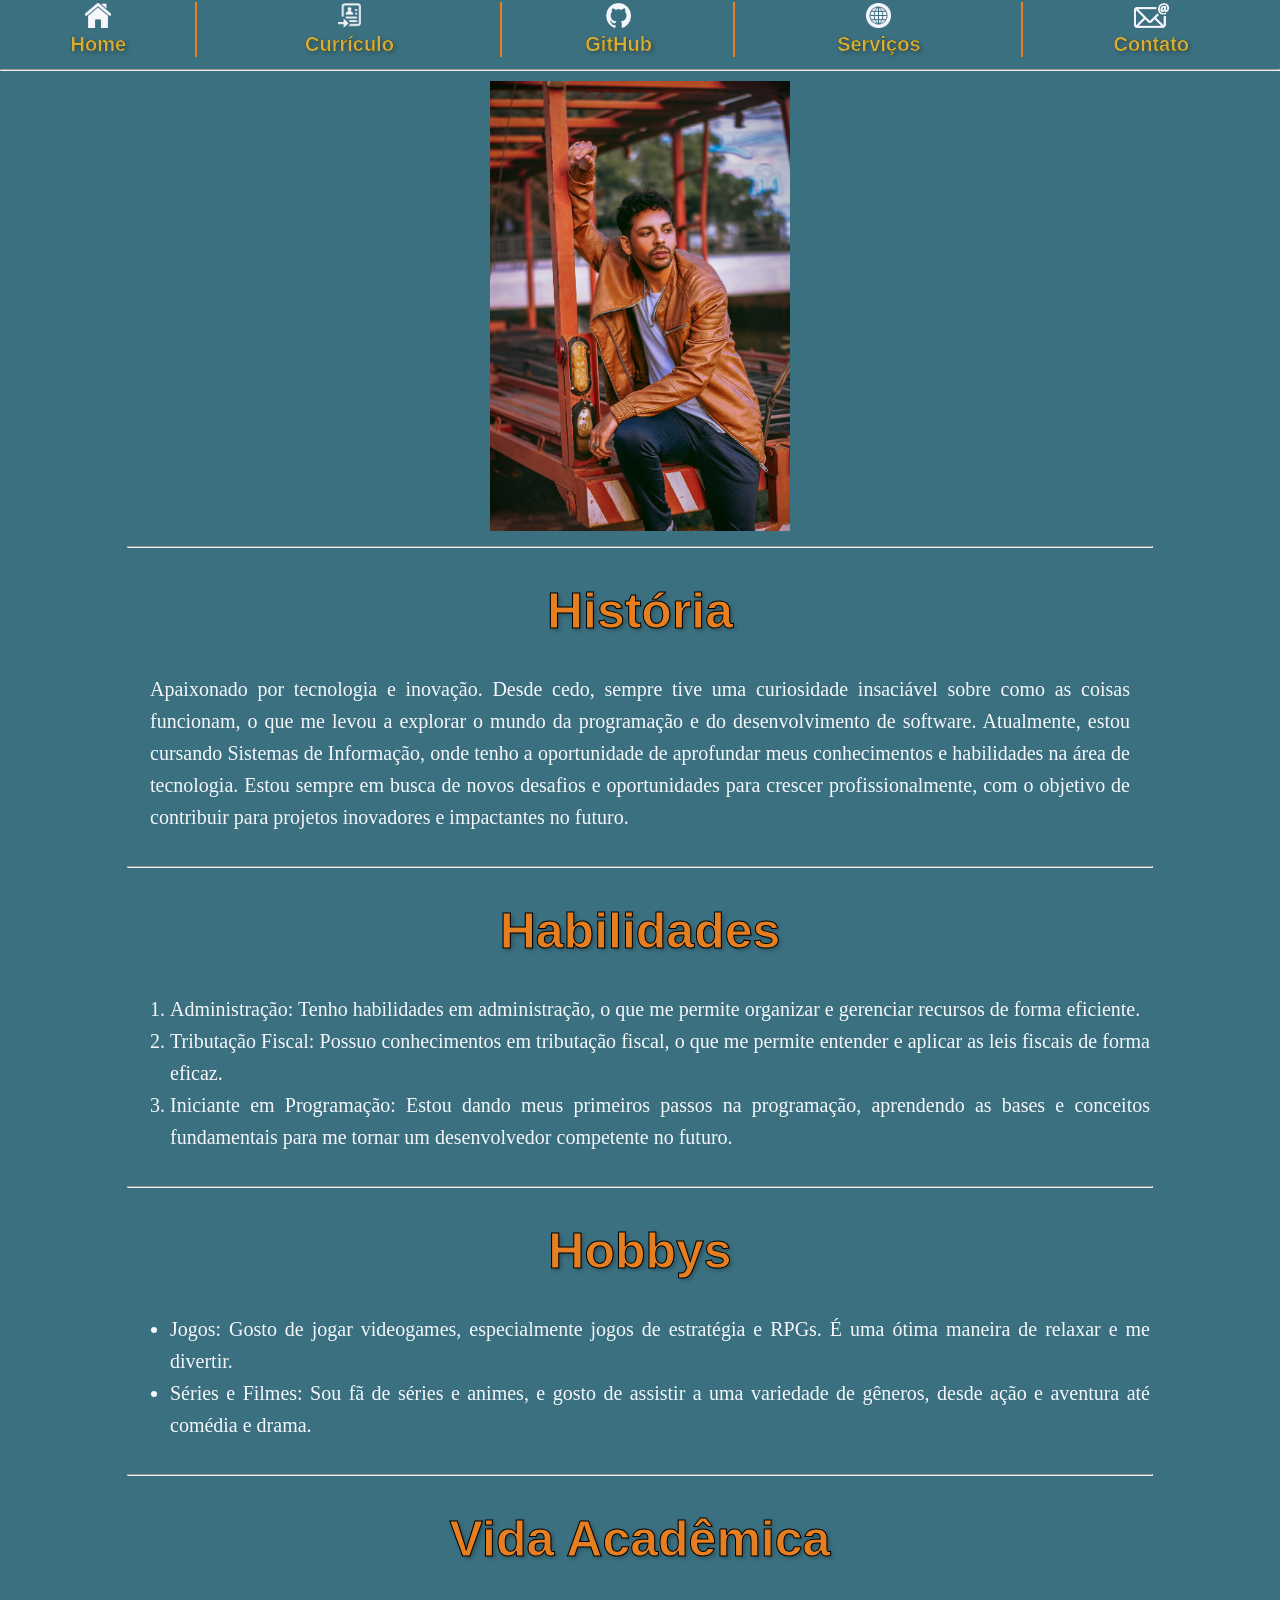
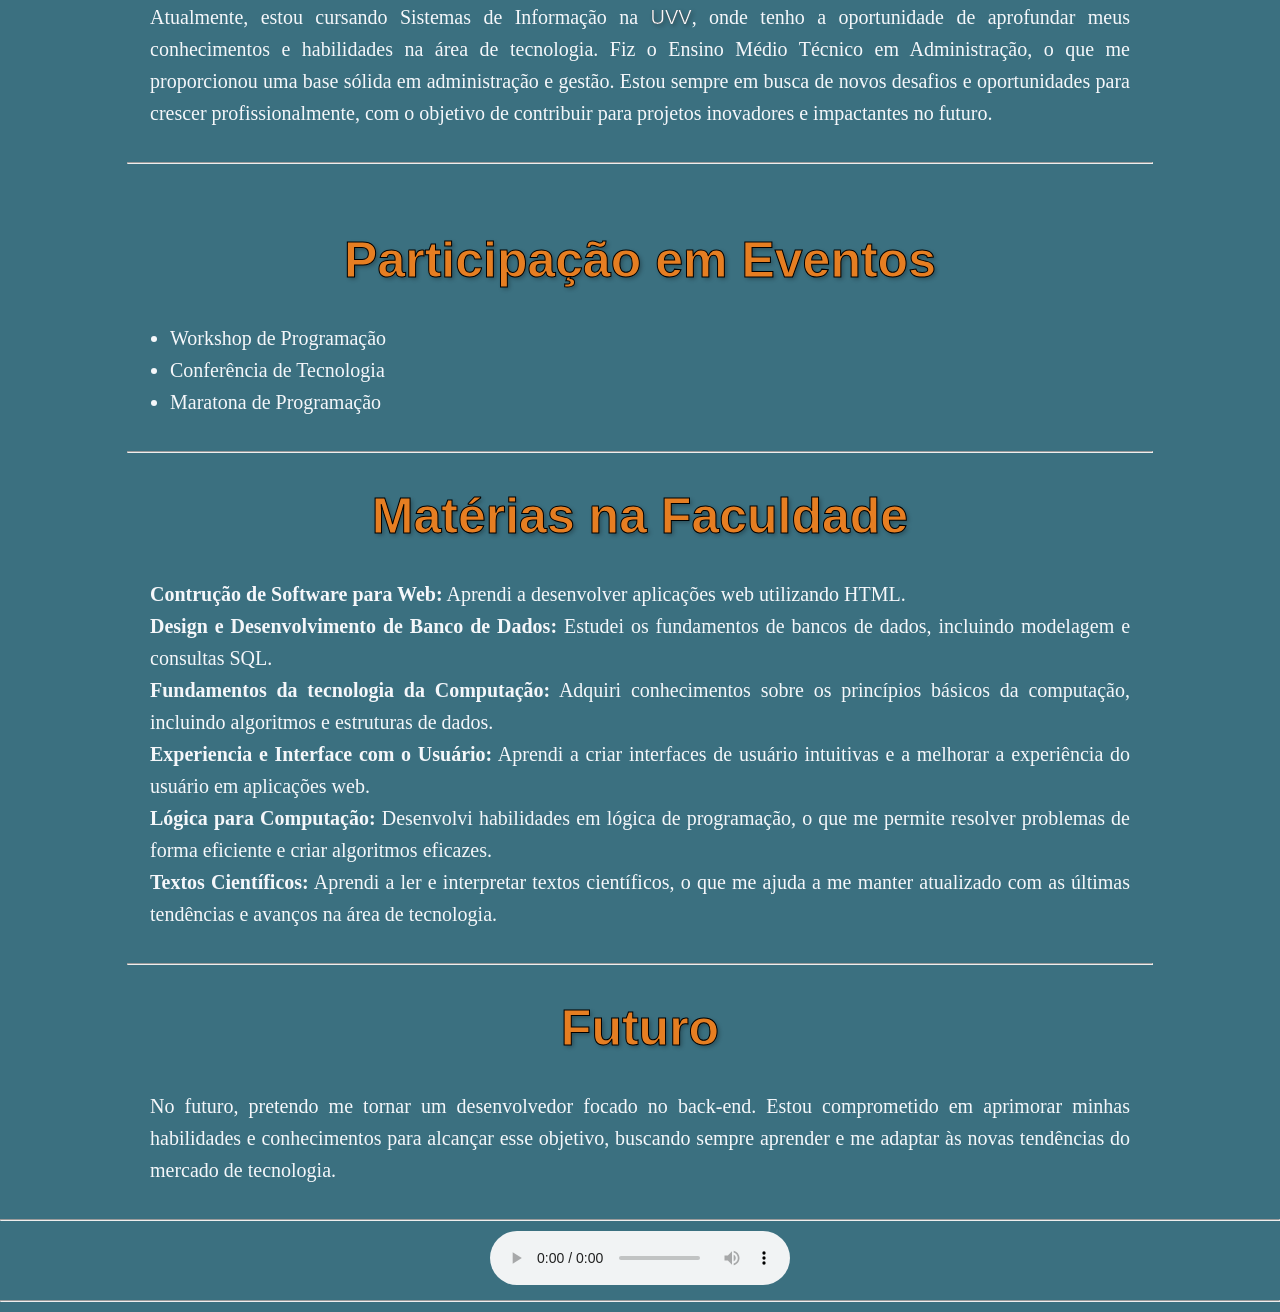
==== commit 2aae6091: "Add files via upload" ====
--- a/index.html
+++ b/index.html
@@ -10,30 +10,29 @@
 </head>
 
 <body>
-    <table width="80%">
+    <table width="100%">
         <tr>
             <th
-                style="border-right: 2px solid rgb(230, 126, 34);border-left: 2px solid rgb(230, 126, 34); padding: 8px;">
+                style="border-right: 2px solid rgb(230, 126, 34);">
                 <a href="index.html" style="text-decoration: none;">
                     <img src="./imagens/home.png" height="25px" alt="Home"><br>
                     Home
                 </a>
             </th>
             <th
-                style="border-right: 2px solid rgb(230, 126, 34);border-left: 2px solid rgb(230, 126, 34); padding: 8px;">
+                style="border-right: 2px solid rgb(230, 126, 34);">
                 <a href="curriculo.html"><img src="./imagens/curriculo.png" height="25px"
                         alt="Currículo"><br>Currículo</a>
             </th>
             <th
-                style="border-right: 2px solid rgb(230, 126, 34);border-left: 2px solid rgb(230, 126, 34); padding: 8px;">
+                style="border-right: 2px solid rgb(230, 126, 34);">
                 <a href="github.html"><img src="./imagens/github.png" height="25px" alt="GitHub"><br>GitHub</a>
             </th>
             <th
-                style="border-right: 2px solid rgb(230, 126, 34);border-left: 2px solid rgb(230, 126, 34); padding: 8px;">
+                style="border-right: 2px solid rgb(230, 126, 34);">
                 <a href="servicos.html"><img src="./imagens/servicos.png" height="25px" alt="Serviços"><br>Serviços</a>
             </th>
-            <th
-                style="border-right: 2px solid rgb(230, 126, 34);border-left: 2px solid rgb(230, 126, 34); padding: 8px;">
+            <th>
                 <a href="contato.html"><img src="./imagens/contato.png" height="25px" alt="Contato"><br>Contato</a>
             </th>
         </tr>
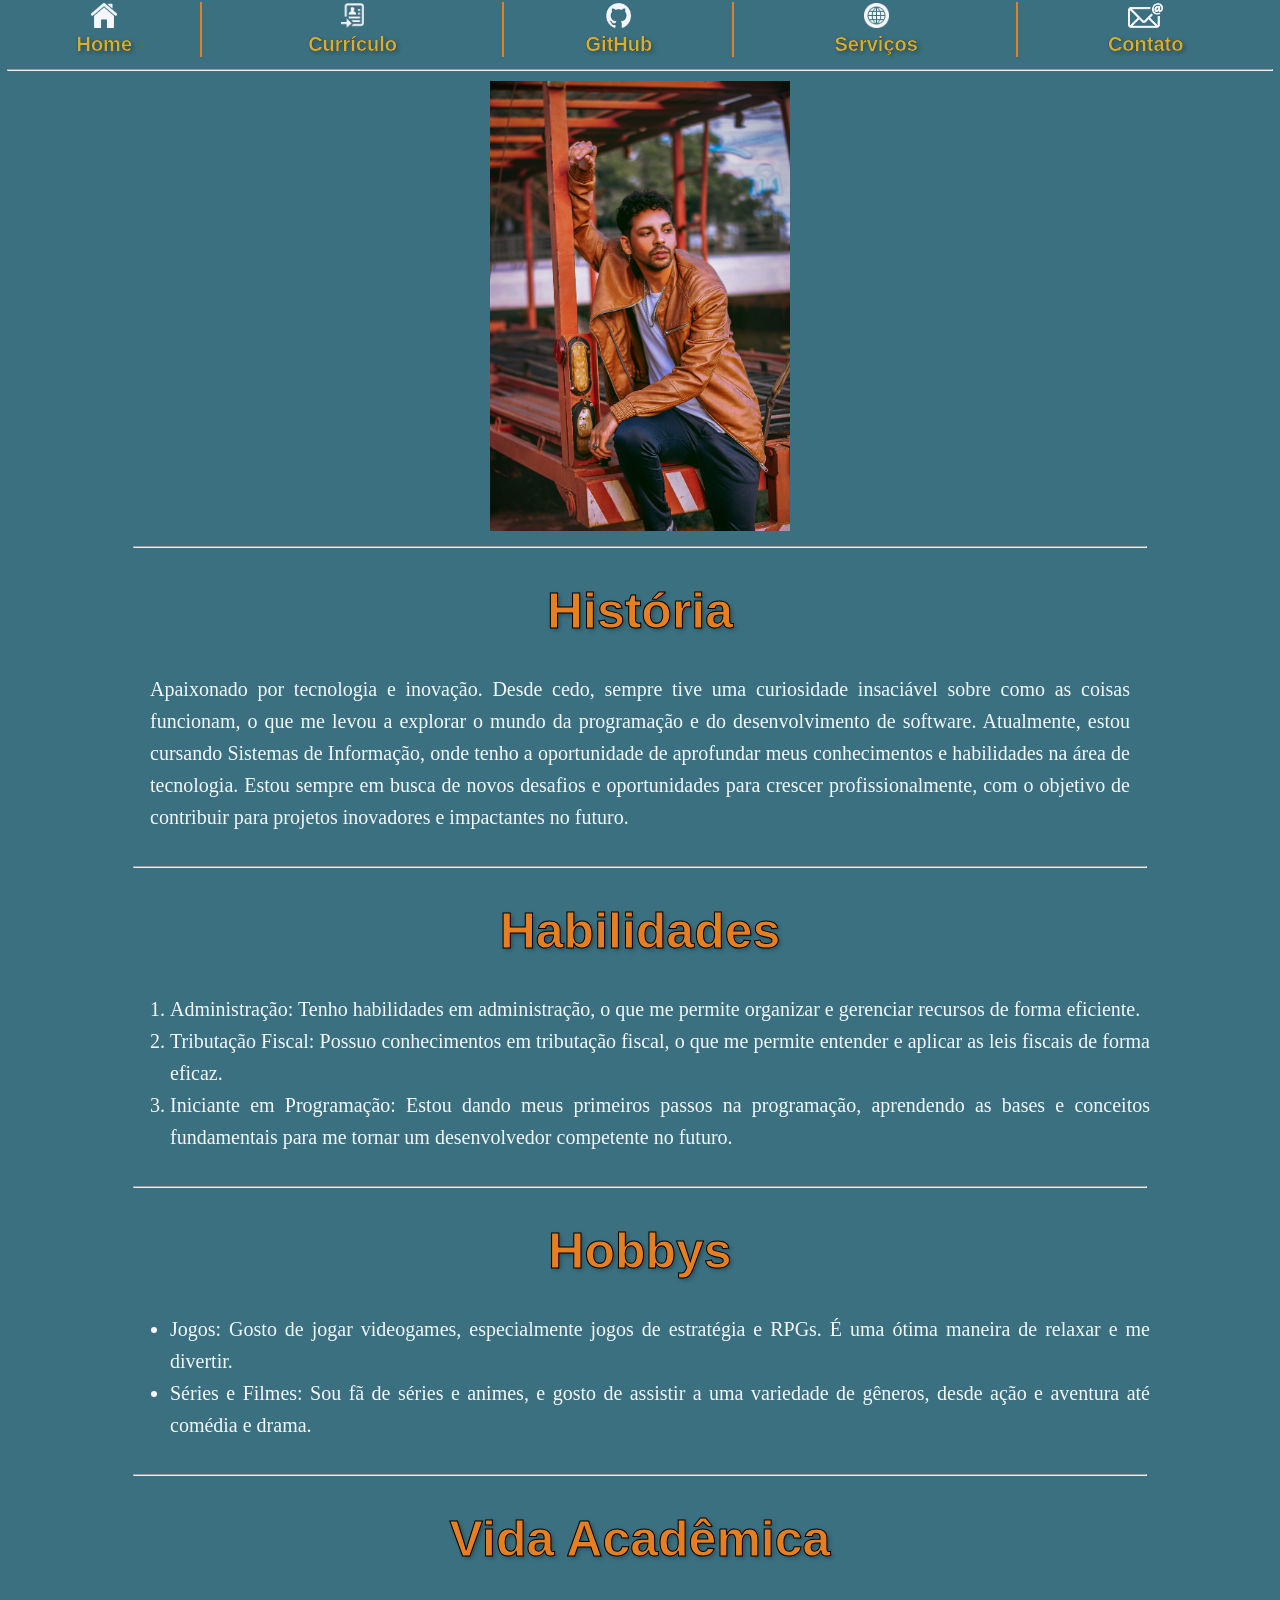
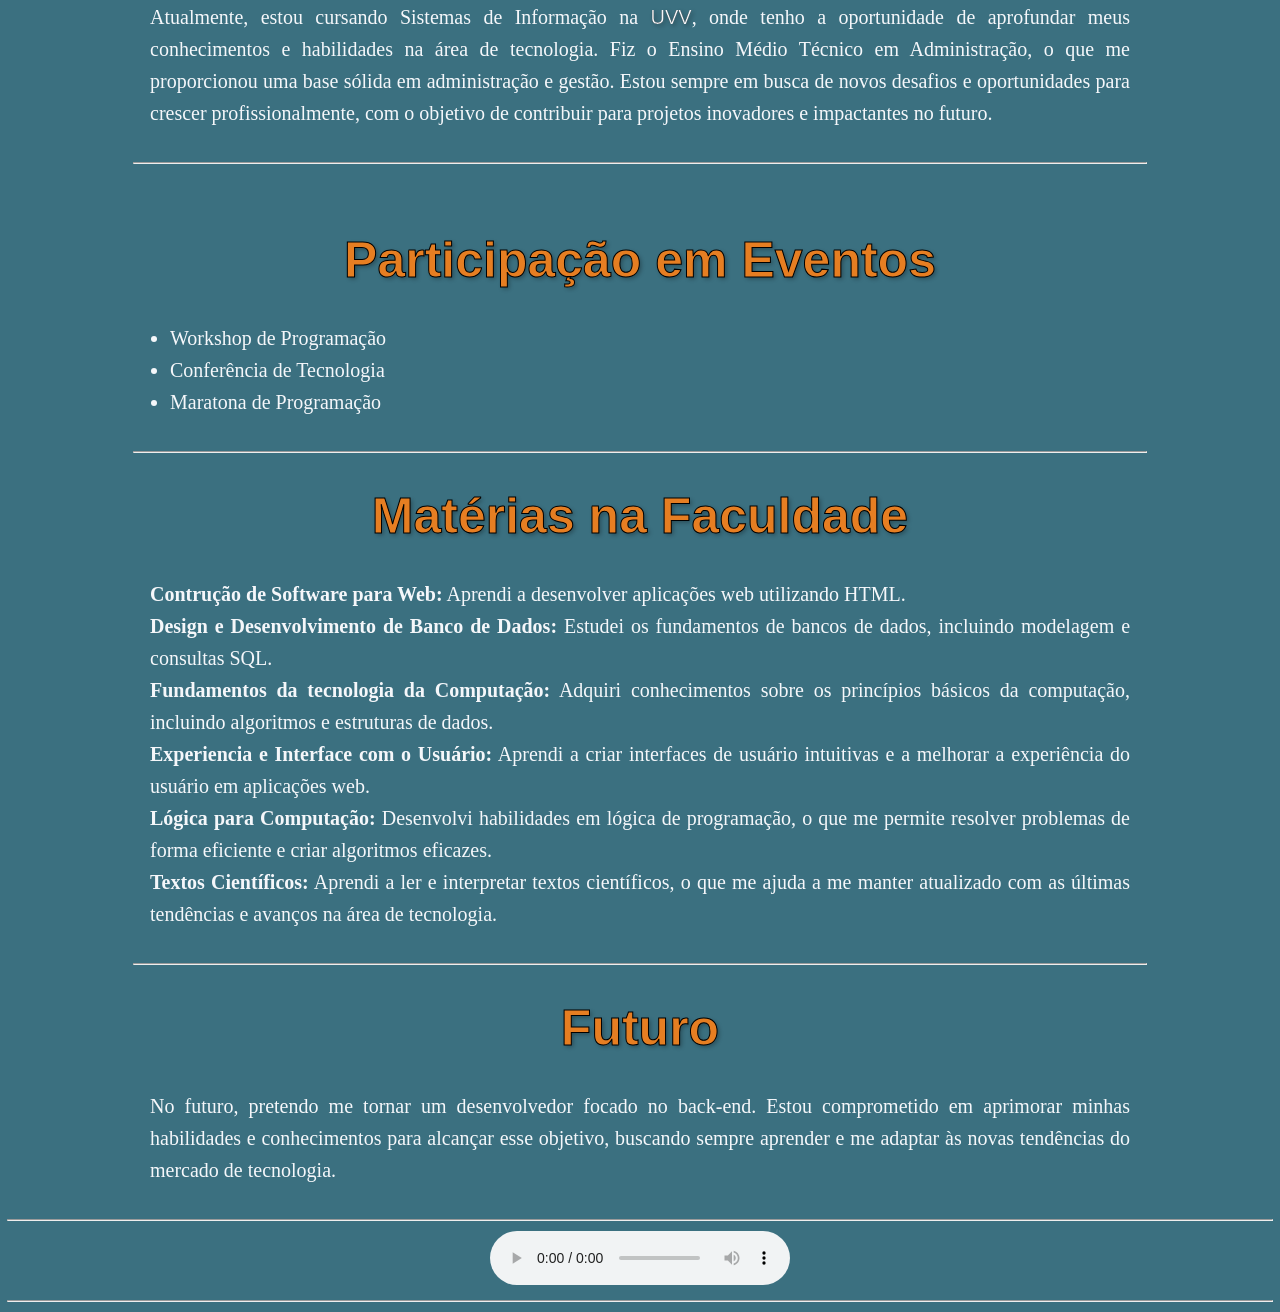
==== commit 54214292: "Update index.html" ====
--- a/index.html
+++ b/index.html
@@ -5,7 +5,7 @@
     <meta charset="UTF-8">
     <meta name="viewport" content="width=device-width, initial-scale=1.0">
     <title>Home</title>
-    <link rel="icon" type="image/png" width="16" height="16" href="./imagens/favhome2.png">
+    <link rel="icon" type="image/png" width="16" height="16" href="./imagens/favhome.png">
     <link rel="stylesheet" href="style.css">
 </head>
 
@@ -125,4 +125,4 @@
     <hr>
 </body>
 
-</html>+</html>
--- a/style.css
+++ b/style.css
@@ -2,9 +2,8 @@
     background-color: rgb(59, 112, 128);
     text-align: center;
     font-size: 20px;
-    align-items: center;
     margin: 0;
-    padding: 0;
+    padding: 0 7px;
 }
 
 a {
@@ -22,7 +21,7 @@
     margin: 0 auto;
     line-height: 1.6;
     color: rgb(245, 247, 250);
-}
+  }
 
 ul {
     text-align: justify;
@@ -30,7 +29,7 @@
     margin: 0 auto;
     line-height: 1.6;
     color: rgb(245, 247, 250);
-}
+   }
 
 ol {
     text-align: justify;
@@ -38,7 +37,7 @@
     margin: 0 auto;
     line-height: 1.6;
     color: rgb(245, 247, 250);
-}
+    }
 
 h1 {
     font-size: 50px;
@@ -72,4 +71,5 @@
 }
 
 table {margin: auto;
+    
 }
